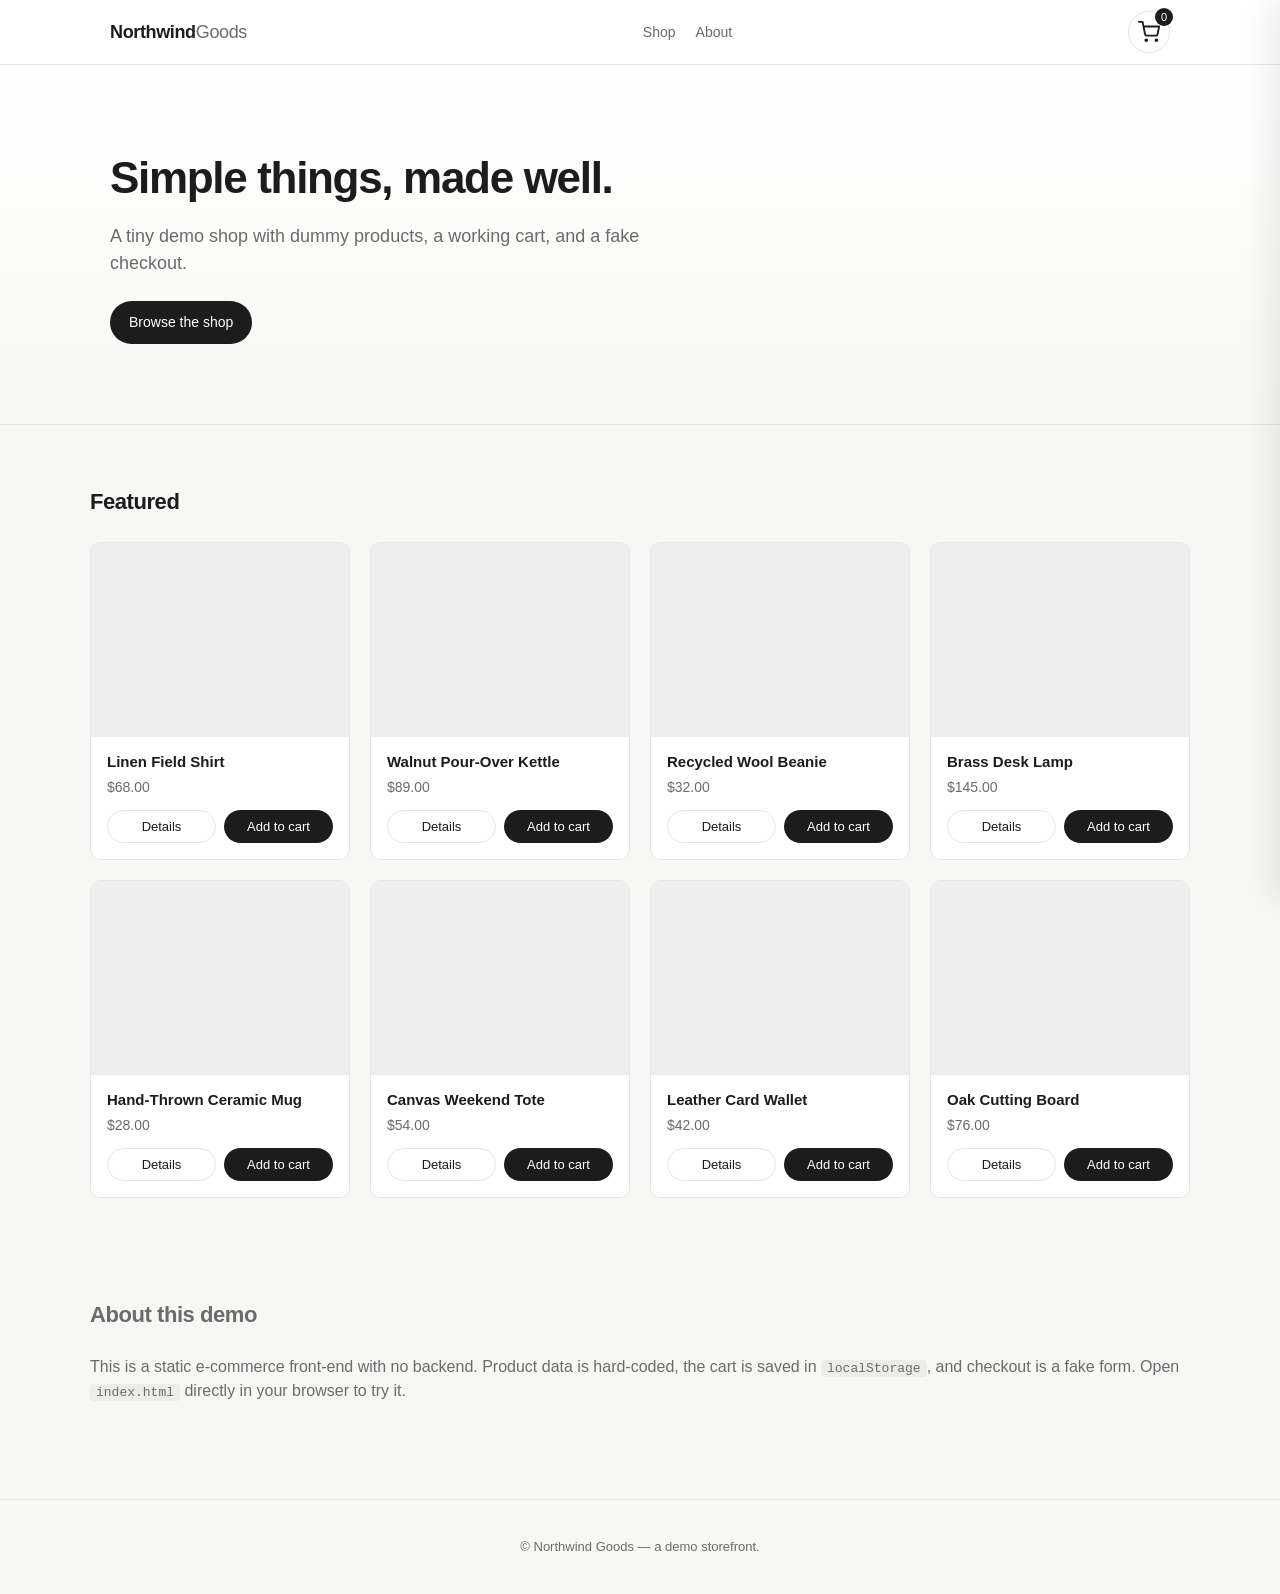
==== index.html @ 149b3d86 "Add static e-commerce storefront - index.html: header, hero, product grid, cart drawer, modals - sty" ====
<!DOCTYPE html>
<html lang="en">
<head>
  <meta charset="UTF-8" />
  <meta name="viewport" content="width=device-width, initial-scale=1.0" />
  <title>Northwind Goods — Simple Shop</title>
  <link rel="stylesheet" href="styles.css" />
</head>
<body>
  <header class="site-header">
    <div class="container header-inner">
      <a href="#" class="logo">Northwind<span>Goods</span></a>
      <nav class="main-nav">
        <a href="#shop">Shop</a>
        <a href="#about">About</a>
      </nav>
      <button class="cart-button" id="cartButton" aria-label="Open cart">
        <svg viewBox="0 0 24 24" width="22" height="22" fill="none" stroke="currentColor" stroke-width="2" stroke-linecap="round" stroke-linejoin="round">
          <circle cx="9" cy="21" r="1"></circle>
          <circle cx="20" cy="21" r="1"></circle>
          <path d="M1 1h4l2.7 13.4a2 2 0 0 0 2 1.6h9.7a2 2 0 0 0 2-1.6L23 6H6"></path>
        </svg>
        <span class="cart-count" id="cartCount">0</span>
      </button>
    </div>
  </header>

  <main>
    <section class="hero">
      <div class="container">
        <h1>Simple things, made well.</h1>
        <p>A tiny demo shop with dummy products, a working cart, and a fake checkout.</p>
        <a href="#shop" class="btn btn-primary">Browse the shop</a>
      </div>
    </section>

    <section id="shop" class="container products-section">
      <h2 class="section-title">Featured</h2>
      <div class="product-grid" id="productGrid"></div>
    </section>

    <section id="about" class="container about-section">
      <h2 class="section-title">About this demo</h2>
      <p>
        This is a static e-commerce front-end with no backend. Product data is hard-coded,
        the cart is saved in <code>localStorage</code>, and checkout is a fake form. Open
        <code>index.html</code> directly in your browser to try it.
      </p>
    </section>
  </main>

  <footer class="site-footer">
    <div class="container">
      <p>&copy; Northwind Goods — a demo storefront.</p>
    </div>
  </footer>

  <!-- Cart Drawer -->
  <aside class="cart-drawer" id="cartDrawer" aria-hidden="true">
    <div class="cart-drawer__header">
      <h3>Your Cart</h3>
      <button class="icon-button" id="closeCart" aria-label="Close cart">&times;</button>
    </div>
    <div class="cart-drawer__body" id="cartItems">
      <p class="cart-empty">Your cart is empty.</p>
    </div>
    <div class="cart-drawer__footer">
      <div class="cart-total">
        <span>Total</span>
        <strong id="cartTotal">$0.00</strong>
      </div>
      <button class="btn btn-primary btn-block" id="checkoutButton">Checkout</button>
    </div>
  </aside>
  <div class="overlay" id="overlay"></div>

  <!-- Product Modal -->
  <div class="modal" id="productModal" aria-hidden="true">
    <div class="modal__card">
      <button class="icon-button modal__close" id="closeProduct" aria-label="Close">&times;</button>
      <div class="modal__body" id="productModalBody"></div>
    </div>
  </div>

  <!-- Checkout Modal -->
  <div class="modal" id="checkoutModal" aria-hidden="true">
    <div class="modal__card">
      <button class="icon-button modal__close" id="closeCheckout" aria-label="Close">&times;</button>
      <div class="modal__body" id="checkoutBody"></div>
    </div>
  </div>

  <script src="script.js"></script>
</body>
</html>
---- styles.css ----
:root {
  --bg: #f7f7f5;
  --surface: #ffffff;
  --text: #1c1c1c;
  --muted: #6b6b6b;
  --border: #e5e5e2;
  --accent: #1c1c1c;
  --accent-hover: #333;
  --danger: #c0392b;
  --shadow: 0 10px 30px rgba(0, 0, 0, 0.08);
  --radius: 10px;
}

* { box-sizing: border-box; }

html, body {
  margin: 0;
  padding: 0;
  font-family: -apple-system, BlinkMacSystemFont, "Segoe UI", Roboto, Oxygen, Ubuntu, sans-serif;
  background: var(--bg);
  color: var(--text);
  line-height: 1.5;
}

.container {
  max-width: 1100px;
  margin: 0 auto;
  padding: 0 20px;
}

a { color: inherit; text-decoration: none; }

/* Header */
.site-header {
  background: var(--surface);
  border-bottom: 1px solid var(--border);
  position: sticky;
  top: 0;
  z-index: 10;
}
.header-inner {
  display: flex;
  align-items: center;
  justify-content: space-between;
  height: 64px;
}
.logo {
  font-weight: 700;
  font-size: 18px;
  letter-spacing: -0.02em;
}
.logo span { color: var(--muted); font-weight: 500; }
.main-nav { display: flex; gap: 20px; }
.main-nav a { color: var(--muted); font-size: 14px; }
.main-nav a:hover { color: var(--text); }

.cart-button {
  position: relative;
  background: transparent;
  border: 1px solid var(--border);
  border-radius: 999px;
  width: 42px;
  height: 42px;
  display: inline-flex;
  align-items: center;
  justify-content: center;
  cursor: pointer;
  color: var(--text);
}
.cart-button:hover { background: #f0f0ee; }
.cart-count {
  position: absolute;
  top: -4px;
  right: -4px;
  background: var(--accent);
  color: #fff;
  border-radius: 999px;
  font-size: 11px;
  min-width: 18px;
  height: 18px;
  display: inline-flex;
  align-items: center;
  justify-content: center;
  padding: 0 4px;
}

/* Hero */
.hero {
  padding: 80px 0;
  background: linear-gradient(180deg, #fff 0%, var(--bg) 100%);
  border-bottom: 1px solid var(--border);
}
.hero h1 {
  font-size: 44px;
  letter-spacing: -0.03em;
  margin: 0 0 12px;
}
.hero p {
  font-size: 18px;
  color: var(--muted);
  margin: 0 0 24px;
  max-width: 560px;
}

/* Buttons */
.btn {
  display: inline-block;
  border: 1px solid transparent;
  border-radius: 999px;
  padding: 10px 18px;
  font-size: 14px;
  font-weight: 500;
  cursor: pointer;
  transition: background 0.15s, color 0.15s, border-color 0.15s;
}
.btn-primary {
  background: var(--accent);
  color: #fff;
}
.btn-primary:hover { background: var(--accent-hover); }
.btn-block { display: block; width: 100%; }
.btn-outline {
  background: transparent;
  color: var(--text);
  border-color: var(--border);
}
.btn-outline:hover { background: #f0f0ee; }

/* Products */
.products-section { padding: 60px 0; }
.section-title {
  font-size: 22px;
  letter-spacing: -0.02em;
  margin: 0 0 24px;
}
.product-grid {
  display: grid;
  grid-template-columns: repeat(auto-fill, minmax(240px, 1fr));
  gap: 20px;
}
.product-card {
  background: var(--surface);
  border: 1px solid var(--border);
  border-radius: var(--radius);
  overflow: hidden;
  display: flex;
  flex-direction: column;
  transition: transform 0.15s, box-shadow 0.15s;
  cursor: pointer;
}
.product-card:hover {
  transform: translateY(-2px);
  box-shadow: var(--shadow);
}
.product-card__image {
  width: 100%;
  aspect-ratio: 4 / 3;
  background: #eee center/cover no-repeat;
}
.product-card__body { padding: 14px 16px 16px; }
.product-card__title {
  margin: 0 0 4px;
  font-size: 15px;
  font-weight: 600;
}
.product-card__price {
  color: var(--muted);
  font-size: 14px;
  margin-bottom: 12px;
}
.product-card__actions { display: flex; gap: 8px; }
.product-card__actions .btn { flex: 1; padding: 8px 10px; font-size: 13px; }

/* About */
.about-section { padding: 40px 0 80px; color: var(--muted); }
.about-section code {
  background: #ececea;
  padding: 1px 6px;
  border-radius: 4px;
  font-size: 13px;
}

/* Footer */
.site-footer {
  border-top: 1px solid var(--border);
  padding: 24px 0;
  color: var(--muted);
  font-size: 13px;
  text-align: center;
}

/* Cart Drawer */
.cart-drawer {
  position: fixed;
  top: 0;
  right: 0;
  height: 100vh;
  width: 380px;
  max-width: 100vw;
  background: var(--surface);
  border-left: 1px solid var(--border);
  box-shadow: -10px 0 30px rgba(0, 0, 0, 0.08);
  transform: translateX(100%);
  transition: transform 0.25s ease;
  z-index: 20;
  display: flex;
  flex-direction: column;
}
.cart-drawer.is-open { transform: translateX(0); }
.cart-drawer__header {
  display: flex;
  align-items: center;
  justify-content: space-between;
  padding: 16px 20px;
  border-bottom: 1px solid var(--border);
}
.cart-drawer__header h3 { margin: 0; font-size: 16px; }
.cart-drawer__body { flex: 1; overflow-y: auto; padding: 16px 20px; }
.cart-drawer__footer {
  border-top: 1px solid var(--border);
  padding: 16px 20px;
}
.cart-total {
  display: flex;
  justify-content: space-between;
  margin-bottom: 12px;
  font-size: 15px;
}
.cart-empty { color: var(--muted); text-align: center; margin-top: 30px; }

.cart-item {
  display: grid;
  grid-template-columns: 64px 1fr auto;
  gap: 12px;
  padding: 12px 0;
  border-bottom: 1px solid var(--border);
}
.cart-item:last-child { border-bottom: 0; }
.cart-item__image {
  width: 64px;
  height: 64px;
  background: #eee center/cover no-repeat;
  border-radius: 6px;
}
.cart-item__title { font-size: 14px; font-weight: 600; margin: 0 0 4px; }
.cart-item__price { font-size: 13px; color: var(--muted); }
.cart-item__qty {
  display: inline-flex;
  align-items: center;
  border: 1px solid var(--border);
  border-radius: 999px;
  margin-top: 6px;
}
.cart-item__qty button {
  background: transparent;
  border: 0;
  width: 26px;
  height: 26px;
  cursor: pointer;
  font-size: 14px;
}
.cart-item__qty span { padding: 0 8px; font-size: 13px; }
.cart-item__remove {
  background: transparent;
  border: 0;
  color: var(--muted);
  cursor: pointer;
  font-size: 12px;
  align-self: start;
}
.cart-item__remove:hover { color: var(--danger); }

/* Overlay */
.overlay {
  position: fixed;
  inset: 0;
  background: rgba(0, 0, 0, 0.4);
  opacity: 0;
  pointer-events: none;
  transition: opacity 0.2s;
  z-index: 15;
}
.overlay.is-visible { opacity: 1; pointer-events: auto; }

/* Modals */
.modal {
  position: fixed;
  inset: 0;
  display: flex;
  align-items: center;
  justify-content: center;
  padding: 20px;
  z-index: 30;
  opacity: 0;
  pointer-events: none;
  transition: opacity 0.2s;
}
.modal.is-open { opacity: 1; pointer-events: auto; }
.modal__card {
  background: var(--surface);
  border-radius: var(--radius);
  max-width: 520px;
  width: 100%;
  max-height: 90vh;
  overflow-y: auto;
  position: relative;
  box-shadow: var(--shadow);
}
.modal__close {
  position: absolute;
  top: 10px;
  right: 12px;
  background: transparent;
  border: 0;
  font-size: 22px;
  cursor: pointer;
  color: var(--muted);
}
.modal__body { padding: 28px 24px 24px; }
.icon-button {
  background: transparent;
  border: 0;
  cursor: pointer;
  font-size: 22px;
  color: var(--muted);
  line-height: 1;
}

/* Product modal */
.product-detail__image {
  width: 100%;
  aspect-ratio: 4 / 3;
  background: #eee center/cover no-repeat;
  border-radius: 8px;
  margin-bottom: 16px;
}
.product-detail__price {
  font-size: 18px;
  margin: 4px 0 12px;
}
.product-detail__desc { color: var(--muted); margin-bottom: 16px; }

/* Checkout */
.checkout h3 { margin-top: 0; }
.checkout-summary {
  border: 1px solid var(--border);
  border-radius: 8px;
  padding: 12px 14px;
  margin-bottom: 16px;
  font-size: 14px;
  color: var(--muted);
}
.checkout-summary strong { color: var(--text); }
.checkout label {
  display: block;
  font-size: 13px;
  margin: 12px 0 4px;
  color: var(--muted);
}
.checkout input {
  width: 100%;
  padding: 10px 12px;
  border: 1px solid var(--border);
  border-radius: 6px;
  font-size: 14px;
  font-family: inherit;
}
.checkout input:focus { outline: 2px solid var(--accent); outline-offset: 0; }
.checkout__row { display: grid; grid-template-columns: 1fr 1fr; gap: 10px; }
.checkout__success {
  text-align: center;
  padding: 20px 0;
}
.checkout__success svg { color: #2ecc71; margin-bottom: 8px; }

@media (max-width: 600px) {
  .hero h1 { font-size: 32px; }
  .hero { padding: 50px 0; }
  .checkout__row { grid-template-columns: 1fr; }
}
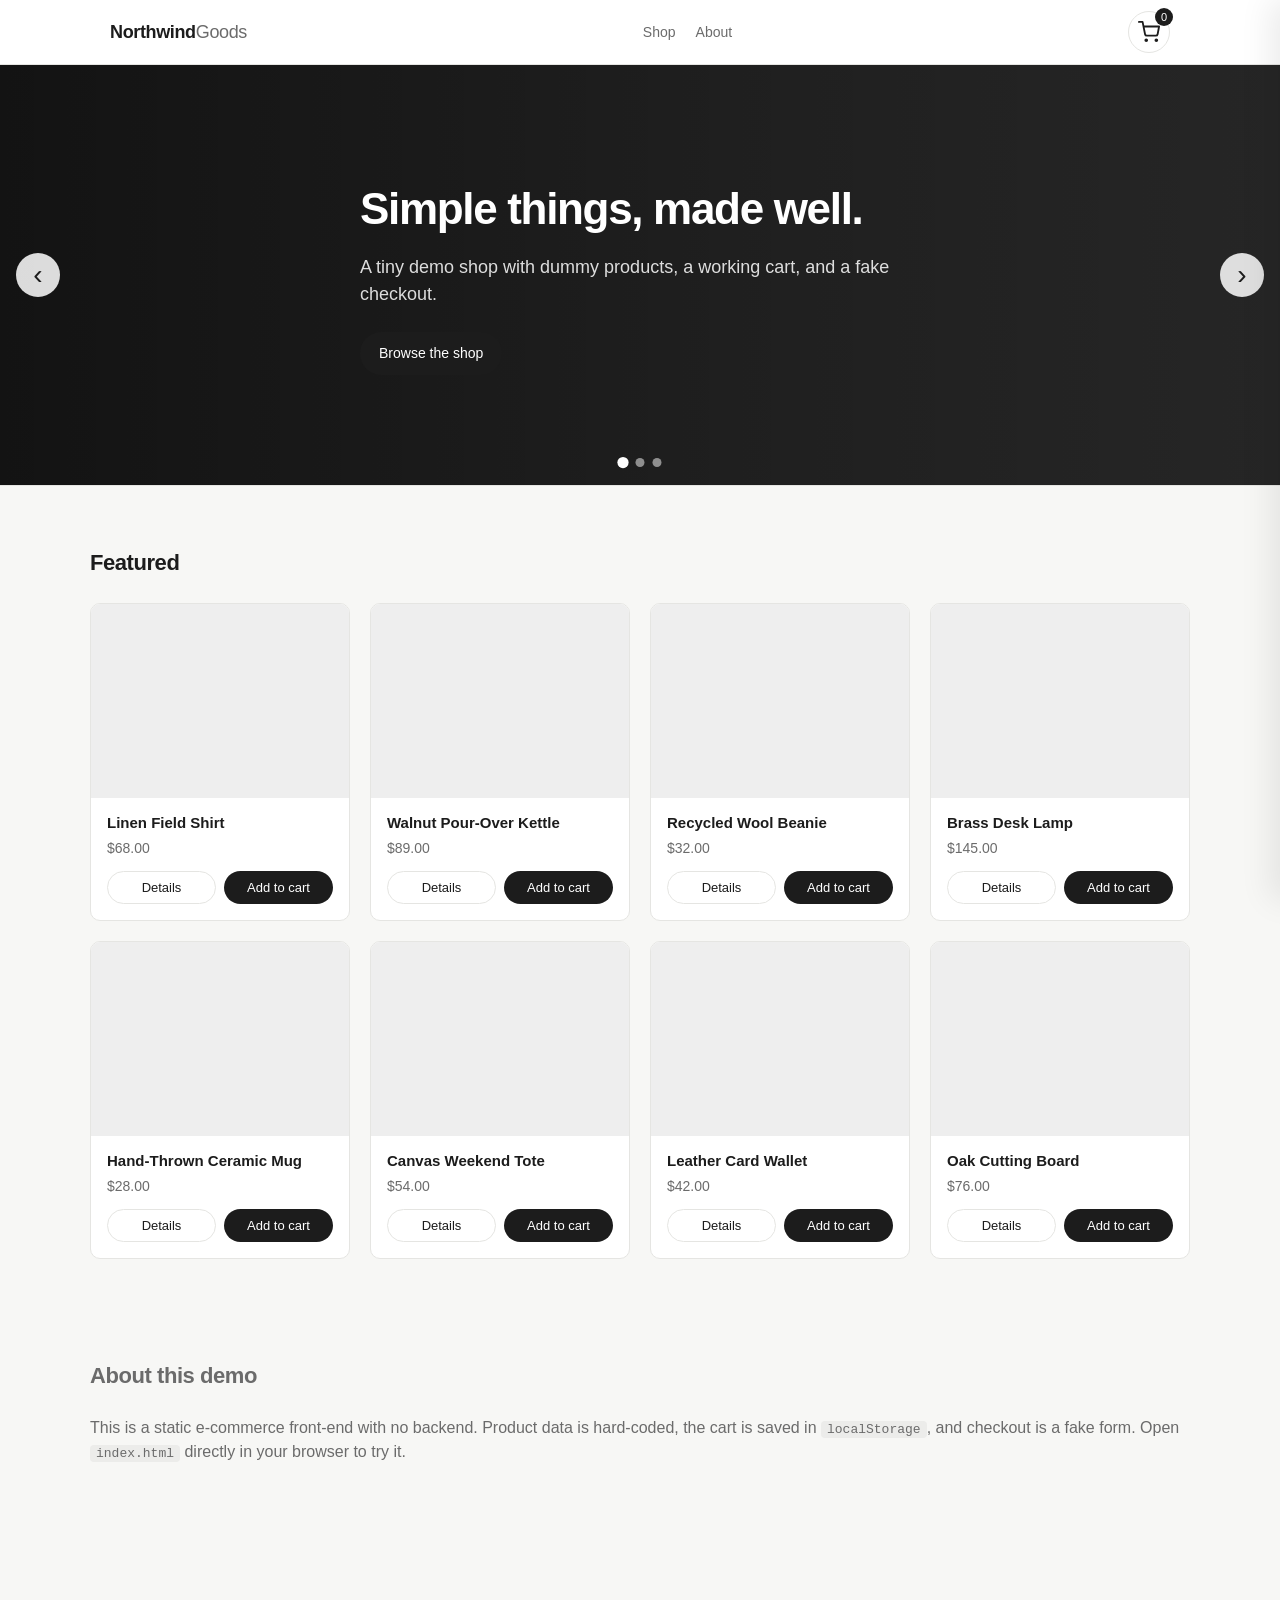
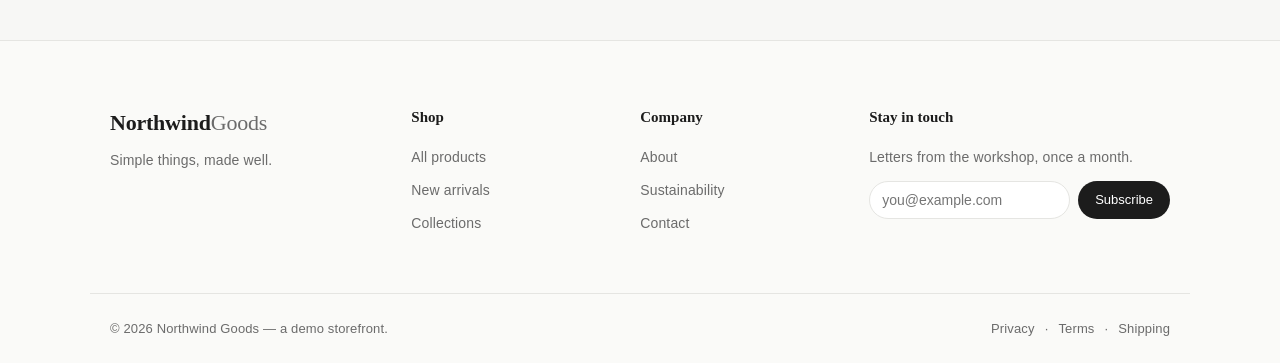
==== commit ad961830: "Add hero slideshow and redesign footer Hero: - 3-slide carousel with auto-advance, prev/next arrows," ====
--- a/index.html
+++ b/index.html
@@ -26,12 +26,35 @@
   </header>
 
   <main>
-    <section class="hero">
-      <div class="container">
-        <h1>Simple things, made well.</h1>
-        <p>A tiny demo shop with dummy products, a working cart, and a fake checkout.</p>
-        <a href="#shop" class="btn btn-primary">Browse the shop</a>
+    <section class="hero" id="hero" aria-roledescription="carousel" aria-label="Featured collections">
+      <div class="hero__viewport" id="heroViewport">
+        <div class="hero__track" id="heroTrack">
+          <article class="hero__slide" data-bg="https://images.unsplash.com/photo-1483985988355-763728e1935b?w=1600&h=900&fit=crop">
+            <div class="hero__content container">
+              <h1>Simple things, made well.</h1>
+              <p>A tiny demo shop with dummy products, a working cart, and a fake checkout.</p>
+              <a href="#shop" class="btn btn-primary">Browse the shop</a>
+            </div>
+          </article>
+          <article class="hero__slide" data-bg="https://images.unsplash.com/photo-1441986300917-64674bd600d8?w=1600&h=900&fit=crop">
+            <div class="hero__content container">
+              <h1>New arrivals for the season.</h1>
+              <p>Hand-picked essentials, made in small batches by independent makers.</p>
+              <a href="#shop" class="btn btn-primary">Shop new arrivals</a>
+            </div>
+          </article>
+          <article class="hero__slide" data-bg="https://images.unsplash.com/photo-1505691938895-1758d7feb511?w=1600&h=900&fit=crop">
+            <div class="hero__content container">
+              <h1>Objects you'll keep for years.</h1>
+              <p>Solid brass, oak, wool, and linen — built to age, not be replaced.</p>
+              <a href="#shop" class="btn btn-primary">See the collection</a>
+            </div>
+          </article>
+        </div>
       </div>
+      <button class="hero__arrow hero__arrow--prev" id="heroPrev" aria-label="Previous slide">&#8249;</button>
+      <button class="hero__arrow hero__arrow--next" id="heroNext" aria-label="Next slide">&#8250;</button>
+      <div class="hero__dots" id="heroDots" role="tablist" aria-label="Choose slide"></div>
     </section>
 
     <section id="shop" class="container products-section">
@@ -50,8 +73,46 @@
   </main>
 
   <footer class="site-footer">
-    <div class="container">
-      <p>&copy; Northwind Goods — a demo storefront.</p>
+    <div class="container site-footer__grid">
+      <div class="site-footer__col site-footer__brand">
+        <div class="site-footer__logo">Northwind<span>Goods</span></div>
+        <p class="site-footer__tagline">Simple things, made well.</p>
+      </div>
+      <div class="site-footer__col">
+        <h4 class="site-footer__heading">Shop</h4>
+        <ul class="site-footer__list">
+          <li><a href="#shop">All products</a></li>
+          <li><a href="#shop">New arrivals</a></li>
+          <li><a href="#shop">Collections</a></li>
+        </ul>
+      </div>
+      <div class="site-footer__col">
+        <h4 class="site-footer__heading">Company</h4>
+        <ul class="site-footer__list">
+          <li><a href="#about">About</a></li>
+          <li><a href="#">Sustainability</a></li>
+          <li><a href="#">Contact</a></li>
+        </ul>
+      </div>
+      <div class="site-footer__col">
+        <h4 class="site-footer__heading">Stay in touch</h4>
+        <p class="site-footer__tagline">Letters from the workshop, once a month.</p>
+        <form class="site-footer__newsletter" onsubmit="event.preventDefault();">
+          <label for="newsletterEmail" class="visually-hidden">Email address</label>
+          <input id="newsletterEmail" type="email" placeholder="you@example.com" required />
+          <button type="submit" class="btn btn-primary">Subscribe</button>
+        </form>
+      </div>
+    </div>
+    <div class="container site-footer__bottom">
+      <p>&copy; <span id="footerYear"></span> Northwind Goods &mdash; a demo storefront.</p>
+      <p class="site-footer__legal">
+        <a href="#">Privacy</a>
+        <span aria-hidden="true">&middot;</span>
+        <a href="#">Terms</a>
+        <span aria-hidden="true">&middot;</span>
+        <a href="#">Shipping</a>
+      </p>
     </div>
   </footer>
 
--- a/styles.css
+++ b/styles.css
@@ -84,22 +84,100 @@
   padding: 0 4px;
 }
 
-/* Hero */
+/* Hero slideshow */
 .hero {
-  padding: 80px 0;
-  background: linear-gradient(180deg, #fff 0%, var(--bg) 100%);
+  position: relative;
+  background: var(--bg);
   border-bottom: 1px solid var(--border);
-}
-.hero h1 {
+  overflow: hidden;
+}
+.hero__viewport {
+  overflow: hidden;
+}
+.hero__track {
+  display: flex;
+  transition: transform 0.5s ease;
+  will-change: transform;
+}
+.hero__slide {
+  flex: 0 0 100%;
+  min-width: 100%;
+  position: relative;
+  min-height: 420px;
+  display: flex;
+  align-items: center;
+  background: #2a2a2a center/cover no-repeat;
+}
+.hero__slide::before {
+  content: "";
+  position: absolute;
+  inset: 0;
+  background: linear-gradient(90deg, rgba(0,0,0,0.55) 0%, rgba(0,0,0,0.25) 60%, rgba(0,0,0,0.1) 100%);
+}
+.hero__content {
+  position: relative;
+  z-index: 1;
+  padding: 80px 20px;
+  color: #fff;
+}
+.hero__content h1 {
   font-size: 44px;
   letter-spacing: -0.03em;
   margin: 0 0 12px;
-}
-.hero p {
+  color: #fff;
+  max-width: 640px;
+}
+.hero__content p {
   font-size: 18px;
-  color: var(--muted);
+  color: rgba(255,255,255,0.85);
   margin: 0 0 24px;
   max-width: 560px;
+}
+.hero__arrow {
+  position: absolute;
+  top: 50%;
+  transform: translateY(-50%);
+  background: rgba(255,255,255,0.85);
+  border: 0;
+  width: 44px;
+  height: 44px;
+  border-radius: 999px;
+  font-size: 28px;
+  line-height: 1;
+  cursor: pointer;
+  z-index: 2;
+  color: var(--text);
+  display: flex;
+  align-items: center;
+  justify-content: center;
+  transition: background 0.15s;
+}
+.hero__arrow:hover { background: #fff; }
+.hero__arrow--prev { left: 16px; }
+.hero__arrow--next { right: 16px; }
+.hero__dots {
+  position: absolute;
+  bottom: 18px;
+  left: 50%;
+  transform: translateX(-50%);
+  display: flex;
+  gap: 8px;
+  z-index: 2;
+}
+.hero__dot {
+  width: 9px;
+  height: 9px;
+  border-radius: 999px;
+  background: rgba(255,255,255,0.5);
+  border: 0;
+  padding: 0;
+  cursor: pointer;
+  transition: background 0.15s, transform 0.15s;
+}
+.hero__dot:hover { background: rgba(255,255,255,0.8); }
+.hero__dot.is-active {
+  background: #fff;
+  transform: scale(1.25);
 }
 
 /* Buttons */
@@ -182,11 +260,119 @@
 
 /* Footer */
 .site-footer {
+  background: #fafaf8;
   border-top: 1px solid var(--border);
-  padding: 24px 0;
-  color: var(--muted);
+  color: var(--muted);
+  font-size: 14px;
+  line-height: 1.65;
+  letter-spacing: 0.01em;
+  margin-top: 80px;
+  padding: 64px 0 24px;
+}
+.site-footer__grid {
+  display: grid;
+  grid-template-columns: 1.4fr 1fr 1fr 1.4fr;
+  gap: 48px;
+  padding-bottom: 48px;
+  border-bottom: 1px solid var(--border);
+}
+.site-footer__col h4,
+.site-footer__heading {
+  font-family: Georgia, "Times New Roman", serif;
+  font-size: 15px;
+  font-weight: 600;
+  color: var(--text);
+  margin: 0 0 16px;
+  letter-spacing: 0;
+}
+.site-footer__logo {
+  font-family: Georgia, "Times New Roman", serif;
+  font-size: 22px;
+  font-weight: 700;
+  letter-spacing: -0.01em;
+  color: var(--text);
+  margin-bottom: 8px;
+}
+.site-footer__logo span {
+  color: var(--muted);
+  font-weight: 500;
+}
+.site-footer__tagline {
+  margin: 0;
+  max-width: 280px;
+}
+.site-footer__list {
+  list-style: none;
+  margin: 0;
+  padding: 0;
+}
+.site-footer__list li { margin-bottom: 10px; }
+.site-footer__list a {
+  color: var(--muted);
+  transition: color 0.15s;
+}
+.site-footer__list a:hover { color: var(--text); }
+.site-footer__newsletter {
+  display: flex;
+  gap: 8px;
+  margin-top: 12px;
+}
+.site-footer__newsletter input {
+  flex: 1;
+  min-width: 0;
+  padding: 10px 12px;
+  border: 1px solid var(--border);
+  border-radius: 999px;
+  font-size: 14px;
+  font-family: inherit;
+  background: #fff;
+  color: var(--text);
+}
+.site-footer__newsletter input:focus {
+  outline: 2px solid var(--accent);
+  outline-offset: 0;
+}
+.site-footer__newsletter .btn {
+  padding: 10px 16px;
   font-size: 13px;
-  text-align: center;
+}
+.site-footer__bottom {
+  display: flex;
+  justify-content: space-between;
+  align-items: center;
+  flex-wrap: wrap;
+  gap: 12px;
+  padding-top: 24px;
+  font-size: 13px;
+  color: var(--muted);
+}
+.site-footer__bottom p { margin: 0; }
+.site-footer__legal { display: inline-flex; gap: 10px; align-items: center; }
+.site-footer__legal a { color: var(--muted); }
+.site-footer__legal a:hover { color: var(--text); }
+.visually-hidden {
+  position: absolute;
+  width: 1px;
+  height: 1px;
+  margin: -1px;
+  padding: 0;
+  overflow: hidden;
+  clip: rect(0,0,0,0);
+  border: 0;
+}
+@media (max-width: 800px) {
+  .site-footer__grid {
+    grid-template-columns: 1fr 1fr;
+    gap: 32px;
+  }
+}
+@media (max-width: 500px) {
+  .site-footer { padding: 48px 0 20px; }
+  .site-footer__grid {
+    grid-template-columns: 1fr;
+    gap: 28px;
+  }
+  .site-footer__bottom { flex-direction: column; align-items: flex-start; }
 }
 
 /* Cart Drawer */
@@ -374,7 +560,9 @@
 .checkout__success svg { color: #2ecc71; margin-bottom: 8px; }
 
 @media (max-width: 600px) {
-  .hero h1 { font-size: 32px; }
-  .hero { padding: 50px 0; }
+  .hero__content { padding: 50px 20px; }
+  .hero__content h1 { font-size: 32px; }
+  .hero__slide { min-height: 340px; }
+  .hero__arrow { width: 36px; height: 36px; font-size: 22px; }
   .checkout__row { grid-template-columns: 1fr; }
 }
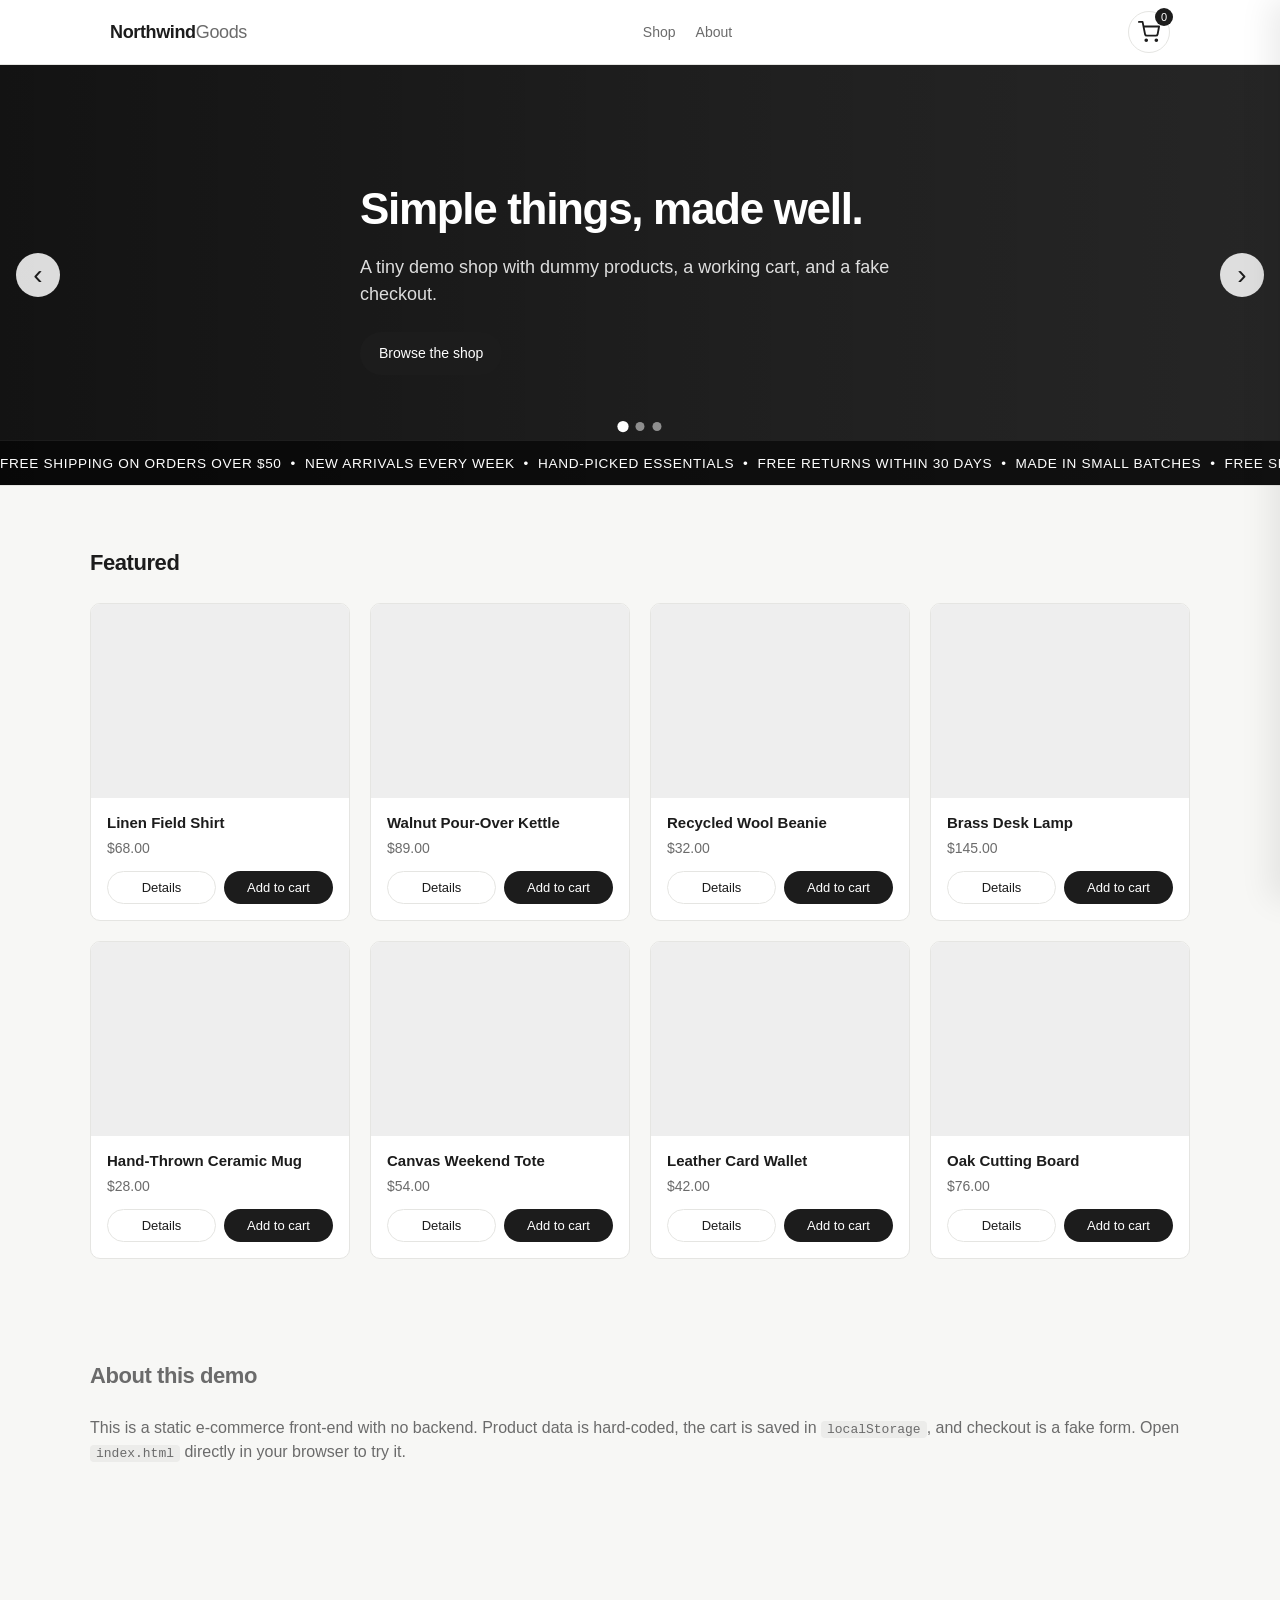
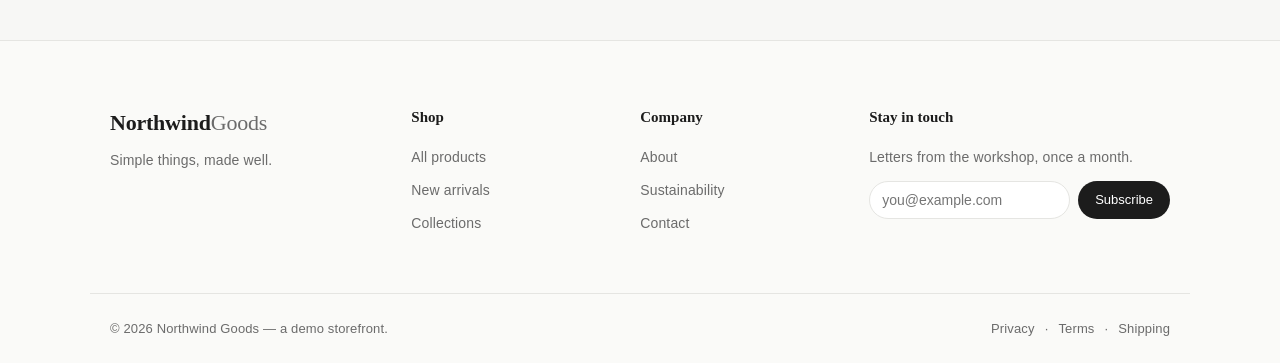
==== commit 57d07535: "Add left-to-right scrolling marquee to hero section - Add .hero__marquee strip pinned to the bottom " ====
--- a/index.html
+++ b/index.html
@@ -55,6 +55,12 @@
       <button class="hero__arrow hero__arrow--prev" id="heroPrev" aria-label="Previous slide">&#8249;</button>
       <button class="hero__arrow hero__arrow--next" id="heroNext" aria-label="Next slide">&#8250;</button>
       <div class="hero__dots" id="heroDots" role="tablist" aria-label="Choose slide"></div>
+      <div class="hero__marquee" aria-hidden="true">
+        <div class="hero__marquee-track">
+          <span class="hero__marquee-text">Free shipping on orders over $50 &nbsp;&bull;&nbsp; New arrivals every week &nbsp;&bull;&nbsp; Hand-picked essentials &nbsp;&bull;&nbsp; Free returns within 30 days &nbsp;&bull;&nbsp; Made in small batches &nbsp;&bull;&nbsp; Free shipping on orders over $50 &nbsp;&bull;&nbsp; New arrivals every week &nbsp;&bull;&nbsp; Hand-picked essentials &nbsp;&bull;&nbsp; Free returns within 30 days &nbsp;&bull;&nbsp; Made in small batches</span>
+          <span class="hero__marquee-text" aria-hidden="true">Free shipping on orders over $50 &nbsp;&bull;&nbsp; New arrivals every week &nbsp;&bull;&nbsp; Hand-picked essentials &nbsp;&bull;&nbsp; Free returns within 30 days &nbsp;&bull;&nbsp; Made in small batches &nbsp;&bull;&nbsp; Free shipping on orders over $50 &nbsp;&bull;&nbsp; New arrivals every week &nbsp;&bull;&nbsp; Hand-picked essentials &nbsp;&bull;&nbsp; Free returns within 30 days &nbsp;&bull;&nbsp; Made in small batches</span>
+        </div>
+      </div>
     </section>
 
     <section id="shop" class="container products-section">
--- a/styles.css
+++ b/styles.css
@@ -157,12 +157,51 @@
 .hero__arrow--next { right: 16px; }
 .hero__dots {
   position: absolute;
-  bottom: 18px;
+  bottom: 54px;
   left: 50%;
   transform: translateX(-50%);
   display: flex;
   gap: 8px;
   z-index: 2;
+}
+
+.hero__marquee {
+  position: absolute;
+  bottom: 0;
+  left: 0;
+  right: 0;
+  overflow: hidden;
+  background: rgba(0, 0, 0, 0.55);
+  padding: 10px 0;
+  z-index: 2;
+  border-top: 1px solid rgba(255, 255, 255, 0.08);
+}
+
+.hero__marquee-track {
+  display: inline-flex;
+  white-space: nowrap;
+  animation: hero-marquee 28s linear infinite;
+}
+
+.hero__marquee-text {
+  display: inline-block;
+  padding-right: 2rem;
+  color: #fff;
+  font-size: 0.85rem;
+  letter-spacing: 0.05em;
+  text-transform: uppercase;
+  font-weight: 500;
+}
+
+@keyframes hero-marquee {
+  from { transform: translateX(0); }
+  to   { transform: translateX(-50%); }
+}
+
+@media (prefers-reduced-motion: reduce) {
+  .hero__marquee-track {
+    animation: none;
+  }
 }
 .hero__dot {
   width: 9px;
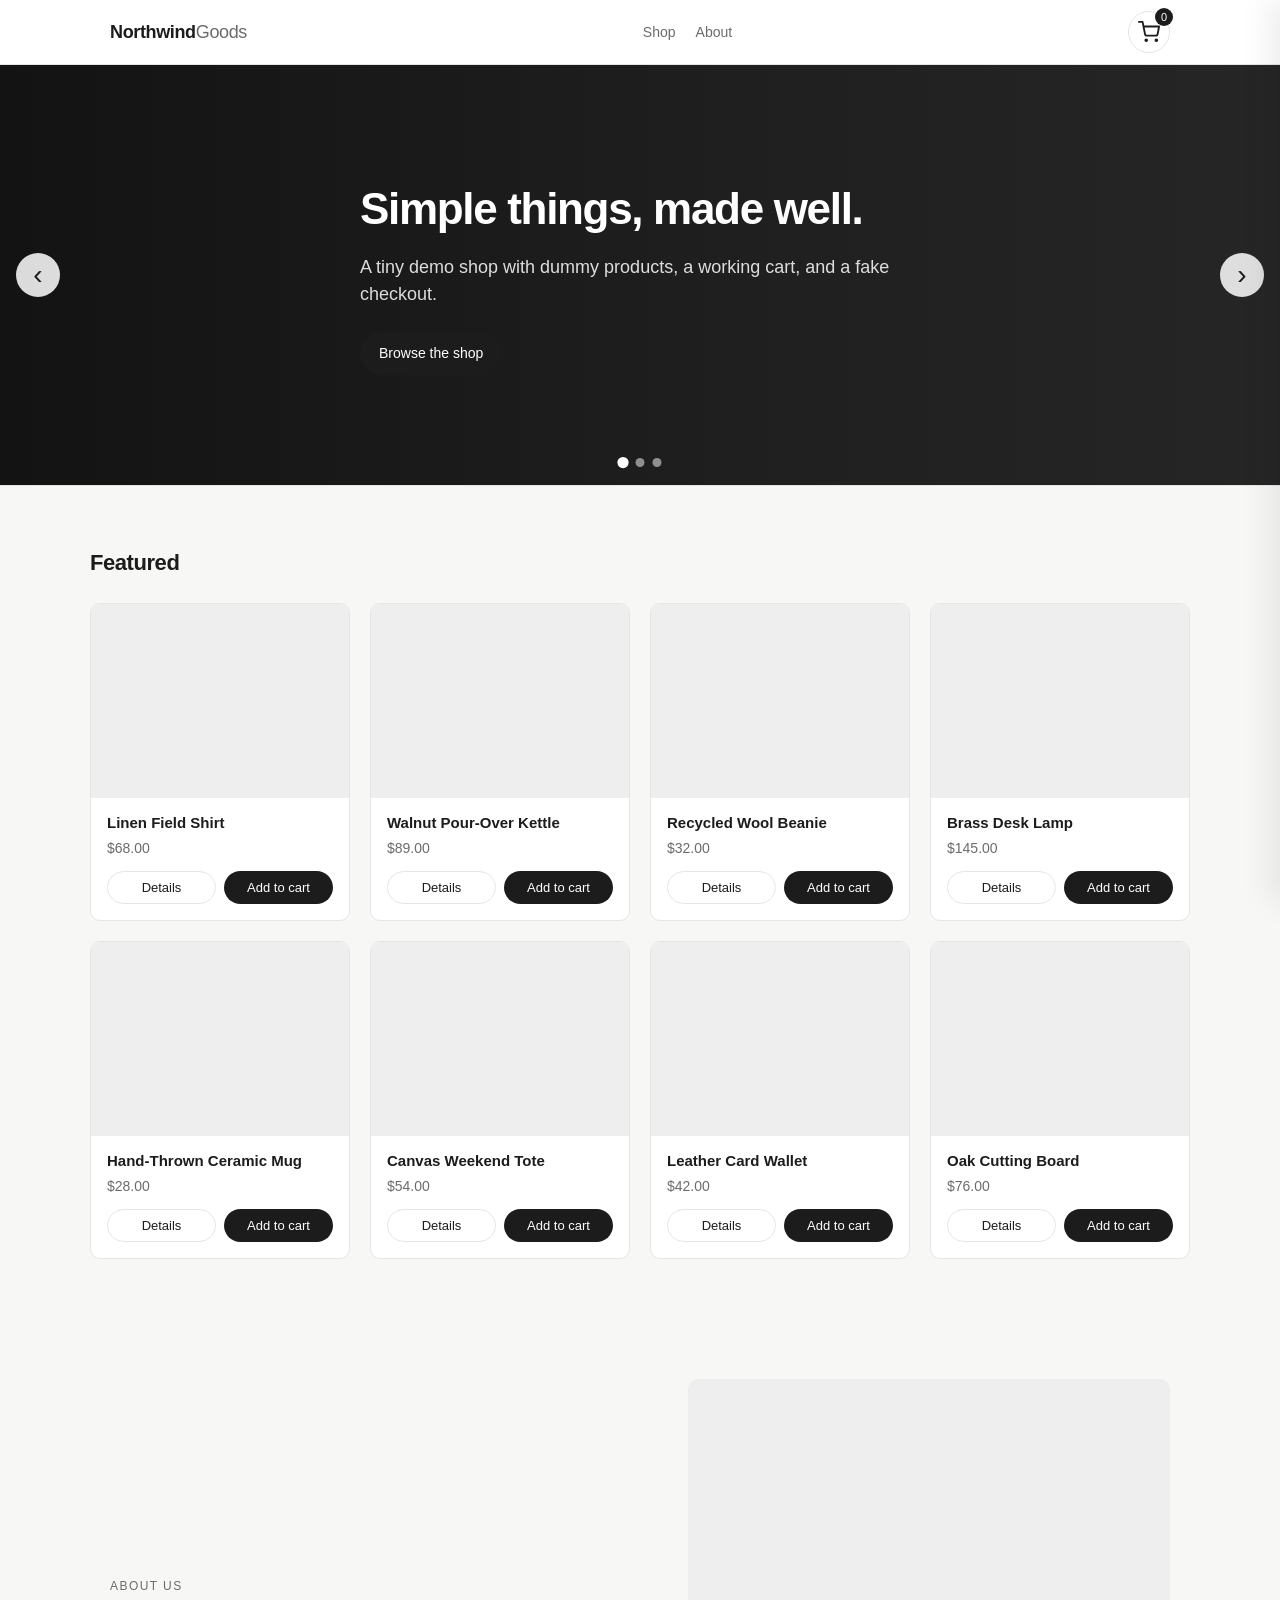
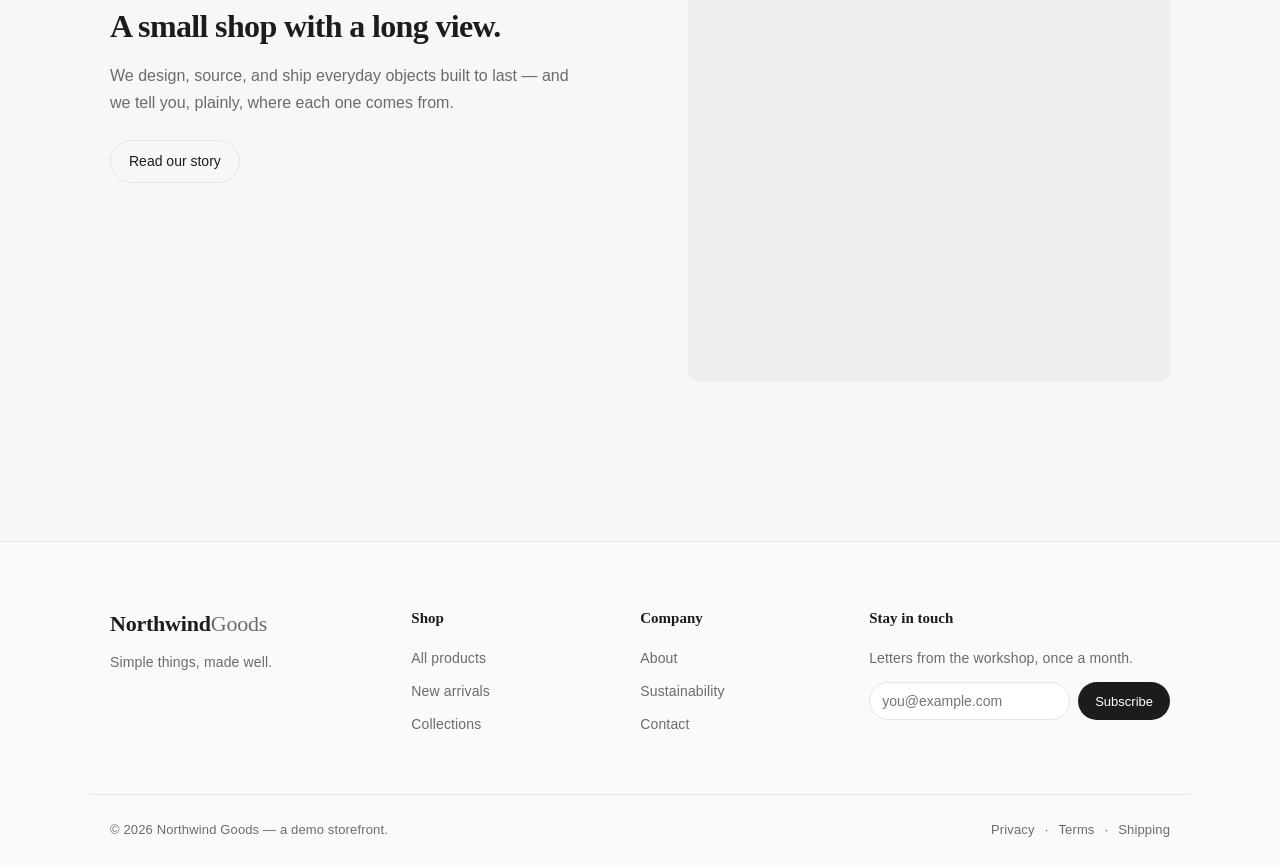
==== commit f73cc6e4: "Add dedicated About page - New about.html: page hero, stats strip, two image/text splits   (How we w" ====
--- a/index.html
+++ b/index.html
@@ -12,7 +12,7 @@
       <a href="#" class="logo">Northwind<span>Goods</span></a>
       <nav class="main-nav">
         <a href="#shop">Shop</a>
-        <a href="#about">About</a>
+        <a href="about.html">About</a>
       </nav>
       <button class="cart-button" id="cartButton" aria-label="Open cart">
         <svg viewBox="0 0 24 24" width="22" height="22" fill="none" stroke="currentColor" stroke-width="2" stroke-linecap="round" stroke-linejoin="round">
@@ -55,12 +55,6 @@
       <button class="hero__arrow hero__arrow--prev" id="heroPrev" aria-label="Previous slide">&#8249;</button>
       <button class="hero__arrow hero__arrow--next" id="heroNext" aria-label="Next slide">&#8250;</button>
       <div class="hero__dots" id="heroDots" role="tablist" aria-label="Choose slide"></div>
-      <div class="hero__marquee" aria-hidden="true">
-        <div class="hero__marquee-track">
-          <span class="hero__marquee-text">Free shipping on orders over $50 &nbsp;&bull;&nbsp; New arrivals every week &nbsp;&bull;&nbsp; Hand-picked essentials &nbsp;&bull;&nbsp; Free returns within 30 days &nbsp;&bull;&nbsp; Made in small batches &nbsp;&bull;&nbsp; Free shipping on orders over $50 &nbsp;&bull;&nbsp; New arrivals every week &nbsp;&bull;&nbsp; Hand-picked essentials &nbsp;&bull;&nbsp; Free returns within 30 days &nbsp;&bull;&nbsp; Made in small batches</span>
-          <span class="hero__marquee-text" aria-hidden="true">Free shipping on orders over $50 &nbsp;&bull;&nbsp; New arrivals every week &nbsp;&bull;&nbsp; Hand-picked essentials &nbsp;&bull;&nbsp; Free returns within 30 days &nbsp;&bull;&nbsp; Made in small batches &nbsp;&bull;&nbsp; Free shipping on orders over $50 &nbsp;&bull;&nbsp; New arrivals every week &nbsp;&bull;&nbsp; Hand-picked essentials &nbsp;&bull;&nbsp; Free returns within 30 days &nbsp;&bull;&nbsp; Made in small batches</span>
-        </div>
-      </div>
     </section>
 
     <section id="shop" class="container products-section">
@@ -68,13 +62,17 @@
       <div class="product-grid" id="productGrid"></div>
     </section>
 
-    <section id="about" class="container about-section">
-      <h2 class="section-title">About this demo</h2>
-      <p>
-        This is a static e-commerce front-end with no backend. Product data is hard-coded,
-        the cart is saved in <code>localStorage</code>, and checkout is a fake form. Open
-        <code>index.html</code> directly in your browser to try it.
-      </p>
+    <section id="about" class="container about-preview">
+      <div class="about-preview__text">
+        <p class="about-preview__eyebrow">About us</p>
+        <h2 class="about-preview__title">A small shop with a long view.</h2>
+        <p class="about-preview__lede">
+          We design, source, and ship everyday objects built to last &mdash;
+          and we tell you, plainly, where each one comes from.
+        </p>
+        <a href="about.html" class="btn btn-outline">Read our story</a>
+      </div>
+      <div class="about-preview__image" style="background-image:url('https://images.unsplash.com/photo-1452860606245-08befc0ff44b?w=900&h=1100&fit=crop');"></div>
     </section>
   </main>
 
--- a/styles.css
+++ b/styles.css
@@ -157,51 +157,12 @@
 .hero__arrow--next { right: 16px; }
 .hero__dots {
   position: absolute;
-  bottom: 54px;
+  bottom: 18px;
   left: 50%;
   transform: translateX(-50%);
   display: flex;
   gap: 8px;
   z-index: 2;
-}
-
-.hero__marquee {
-  position: absolute;
-  bottom: 0;
-  left: 0;
-  right: 0;
-  overflow: hidden;
-  background: rgba(0, 0, 0, 0.55);
-  padding: 10px 0;
-  z-index: 2;
-  border-top: 1px solid rgba(255, 255, 255, 0.08);
-}
-
-.hero__marquee-track {
-  display: inline-flex;
-  white-space: nowrap;
-  animation: hero-marquee 28s linear infinite;
-}
-
-.hero__marquee-text {
-  display: inline-block;
-  padding-right: 2rem;
-  color: #fff;
-  font-size: 0.85rem;
-  letter-spacing: 0.05em;
-  text-transform: uppercase;
-  font-weight: 500;
-}
-
-@keyframes hero-marquee {
-  from { transform: translateX(0); }
-  to   { transform: translateX(-50%); }
-}
-
-@media (prefers-reduced-motion: reduce) {
-  .hero__marquee-track {
-    animation: none;
-  }
 }
 .hero__dot {
   width: 9px;
@@ -605,3 +566,259 @@
   .hero__arrow { width: 36px; height: 36px; font-size: 22px; }
   .checkout__row { grid-template-columns: 1fr; }
 }
+
+/* Active nav link */
+.main-nav a.is-active { color: var(--text); font-weight: 500; }
+
+/* About preview on the home page */
+.about-preview {
+  display: grid;
+  grid-template-columns: 1.1fr 1fr;
+  gap: 48px;
+  align-items: center;
+  padding: 60px 20px 80px;
+}
+.about-preview__eyebrow {
+  text-transform: uppercase;
+  letter-spacing: 0.12em;
+  font-size: 12px;
+  color: var(--muted);
+  margin: 0 0 12px;
+}
+.about-preview__title {
+  font-family: Georgia, "Times New Roman", serif;
+  font-size: 32px;
+  letter-spacing: -0.02em;
+  margin: 0 0 16px;
+  line-height: 1.2;
+}
+.about-preview__lede {
+  color: var(--muted);
+  font-size: 16px;
+  line-height: 1.7;
+  margin: 0 0 24px;
+  max-width: 480px;
+}
+.about-preview__image {
+  width: 100%;
+  aspect-ratio: 4 / 5;
+  background: #eee center/cover no-repeat;
+  border-radius: var(--radius);
+}
+@media (max-width: 800px) {
+  .about-preview {
+    grid-template-columns: 1fr;
+    gap: 32px;
+    padding: 40px 20px 60px;
+  }
+  .about-preview__title { font-size: 26px; }
+}
+
+/* About page */
+.about-page { background: var(--bg); }
+.page-hero {
+  padding: 80px 0 48px;
+  border-bottom: 1px solid var(--border);
+  background: linear-gradient(180deg, #fff 0%, var(--bg) 100%);
+}
+.page-hero__eyebrow {
+  text-transform: uppercase;
+  letter-spacing: 0.14em;
+  font-size: 12px;
+  color: var(--muted);
+  margin: 0 0 16px;
+}
+.page-hero__title {
+  font-family: Georgia, "Times New Roman", serif;
+  font-size: 48px;
+  letter-spacing: -0.03em;
+  margin: 0 0 20px;
+  max-width: 720px;
+  line-height: 1.1;
+}
+.page-hero__lede {
+  font-size: 18px;
+  line-height: 1.7;
+  color: var(--muted);
+  max-width: 640px;
+  margin: 0;
+}
+
+.about-stats {
+  display: grid;
+  grid-template-columns: repeat(4, 1fr);
+  gap: 24px;
+  padding: 56px 20px;
+  border-bottom: 1px solid var(--border);
+}
+.about-stats__item { text-align: left; }
+.about-stats__value {
+  font-family: Georgia, "Times New Roman", serif;
+  font-size: 40px;
+  letter-spacing: -0.02em;
+  line-height: 1;
+  color: var(--text);
+  margin-bottom: 8px;
+}
+.about-stats__label {
+  font-size: 13px;
+  color: var(--muted);
+  text-transform: uppercase;
+  letter-spacing: 0.08em;
+}
+
+.about-split {
+  display: grid;
+  grid-template-columns: 1fr 1fr;
+  gap: 64px;
+  align-items: center;
+  padding: 80px 20px;
+}
+.about-split--reverse .about-split__image { order: 2; }
+.about-split--reverse .about-split__text { order: 1; }
+.about-split__image {
+  width: 100%;
+  aspect-ratio: 5 / 6;
+  background: #eee center/cover no-repeat;
+  border-radius: var(--radius);
+}
+.about-split__text h2 {
+  font-family: Georgia, "Times New Roman", serif;
+  font-size: 30px;
+  letter-spacing: -0.02em;
+  margin: 0 0 20px;
+  line-height: 1.2;
+}
+.about-split__text p {
+  color: var(--muted);
+  font-size: 16px;
+  line-height: 1.75;
+  margin: 0 0 16px;
+}
+.about-beliefs {
+  list-style: none;
+  margin: 0;
+  padding: 0;
+}
+.about-beliefs li {
+  padding: 16px 0;
+  border-bottom: 1px solid var(--border);
+  color: var(--muted);
+  font-size: 16px;
+  line-height: 1.7;
+}
+.about-beliefs li:last-child { border-bottom: 0; }
+.about-beliefs strong { color: var(--text); font-weight: 600; }
+
+.about-team-section { padding: 80px 20px; }
+.about-team-section__lede {
+  color: var(--muted);
+  font-size: 16px;
+  max-width: 560px;
+  margin: -8px 0 32px;
+}
+.about-team {
+  display: grid;
+  grid-template-columns: repeat(4, 1fr);
+  gap: 24px;
+}
+.about-team__card {
+  background: var(--surface);
+  border: 1px solid var(--border);
+  border-radius: var(--radius);
+  overflow: hidden;
+}
+.about-team__photo {
+  width: 100%;
+  aspect-ratio: 1 / 1;
+  background: #eee center/cover no-repeat;
+}
+.about-team__info { padding: 16px 18px 20px; }
+.about-team__name {
+  font-family: Georgia, "Times New Roman", serif;
+  font-size: 18px;
+  margin: 0 0 2px;
+}
+.about-team__role {
+  font-size: 13px;
+  color: var(--muted);
+  margin: 0 0 10px;
+  text-transform: uppercase;
+  letter-spacing: 0.08em;
+}
+.about-team__bio { font-size: 14px; color: var(--muted); line-height: 1.6; margin: 0; }
+
+.about-timeline-section { padding: 40px 20px 80px; }
+.about-timeline {
+  list-style: none;
+  margin: 0;
+  padding: 0;
+  border-left: 2px solid var(--border);
+}
+.about-timeline li {
+  position: relative;
+  padding: 8px 0 24px 28px;
+}
+.about-timeline li::before {
+  content: "";
+  position: absolute;
+  left: -7px;
+  top: 14px;
+  width: 12px;
+  height: 12px;
+  border-radius: 999px;
+  background: var(--accent);
+}
+.about-timeline__year {
+  font-family: Georgia, "Times New Roman", serif;
+  font-size: 18px;
+  color: var(--text);
+  margin: 0 0 4px;
+}
+.about-timeline__text {
+  font-size: 15px;
+  color: var(--muted);
+  line-height: 1.7;
+  max-width: 640px;
+  margin: 0;
+}
+
+.about-cta { padding: 20px 20px 80px; }
+.about-cta__card {
+  background: var(--surface);
+  border: 1px solid var(--border);
+  border-radius: var(--radius);
+  padding: 48px;
+  text-align: center;
+}
+.about-cta__card h2 {
+  font-family: Georgia, "Times New Roman", serif;
+  font-size: 28px;
+  letter-spacing: -0.02em;
+  margin: 0 0 12px;
+}
+.about-cta__card p {
+  color: var(--muted);
+  font-size: 16px;
+  line-height: 1.7;
+  max-width: 520px;
+  margin: 0 auto 24px;
+}
+.about-cta__card a { color: var(--text); text-decoration: underline; }
+
+@media (max-width: 800px) {
+  .page-hero { padding: 60px 0 36px; }
+  .page-hero__title { font-size: 34px; }
+  .page-hero__lede { font-size: 16px; }
+  .about-stats { grid-template-columns: repeat(2, 1fr); gap: 28px; padding: 40px 20px; }
+  .about-stats__value { font-size: 32px; }
+  .about-split { grid-template-columns: 1fr; gap: 32px; padding: 56px 20px; }
+  .about-split--reverse .about-split__image { order: 0; }
+  .about-split--reverse .about-split__text { order: 0; }
+  .about-team { grid-template-columns: repeat(2, 1fr); }
+  .about-cta__card { padding: 32px 24px; }
+}
+@media (max-width: 500px) {
+  .about-team { grid-template-columns: 1fr; }
+  .about-stats { grid-template-columns: 1fr 1fr; }
+}
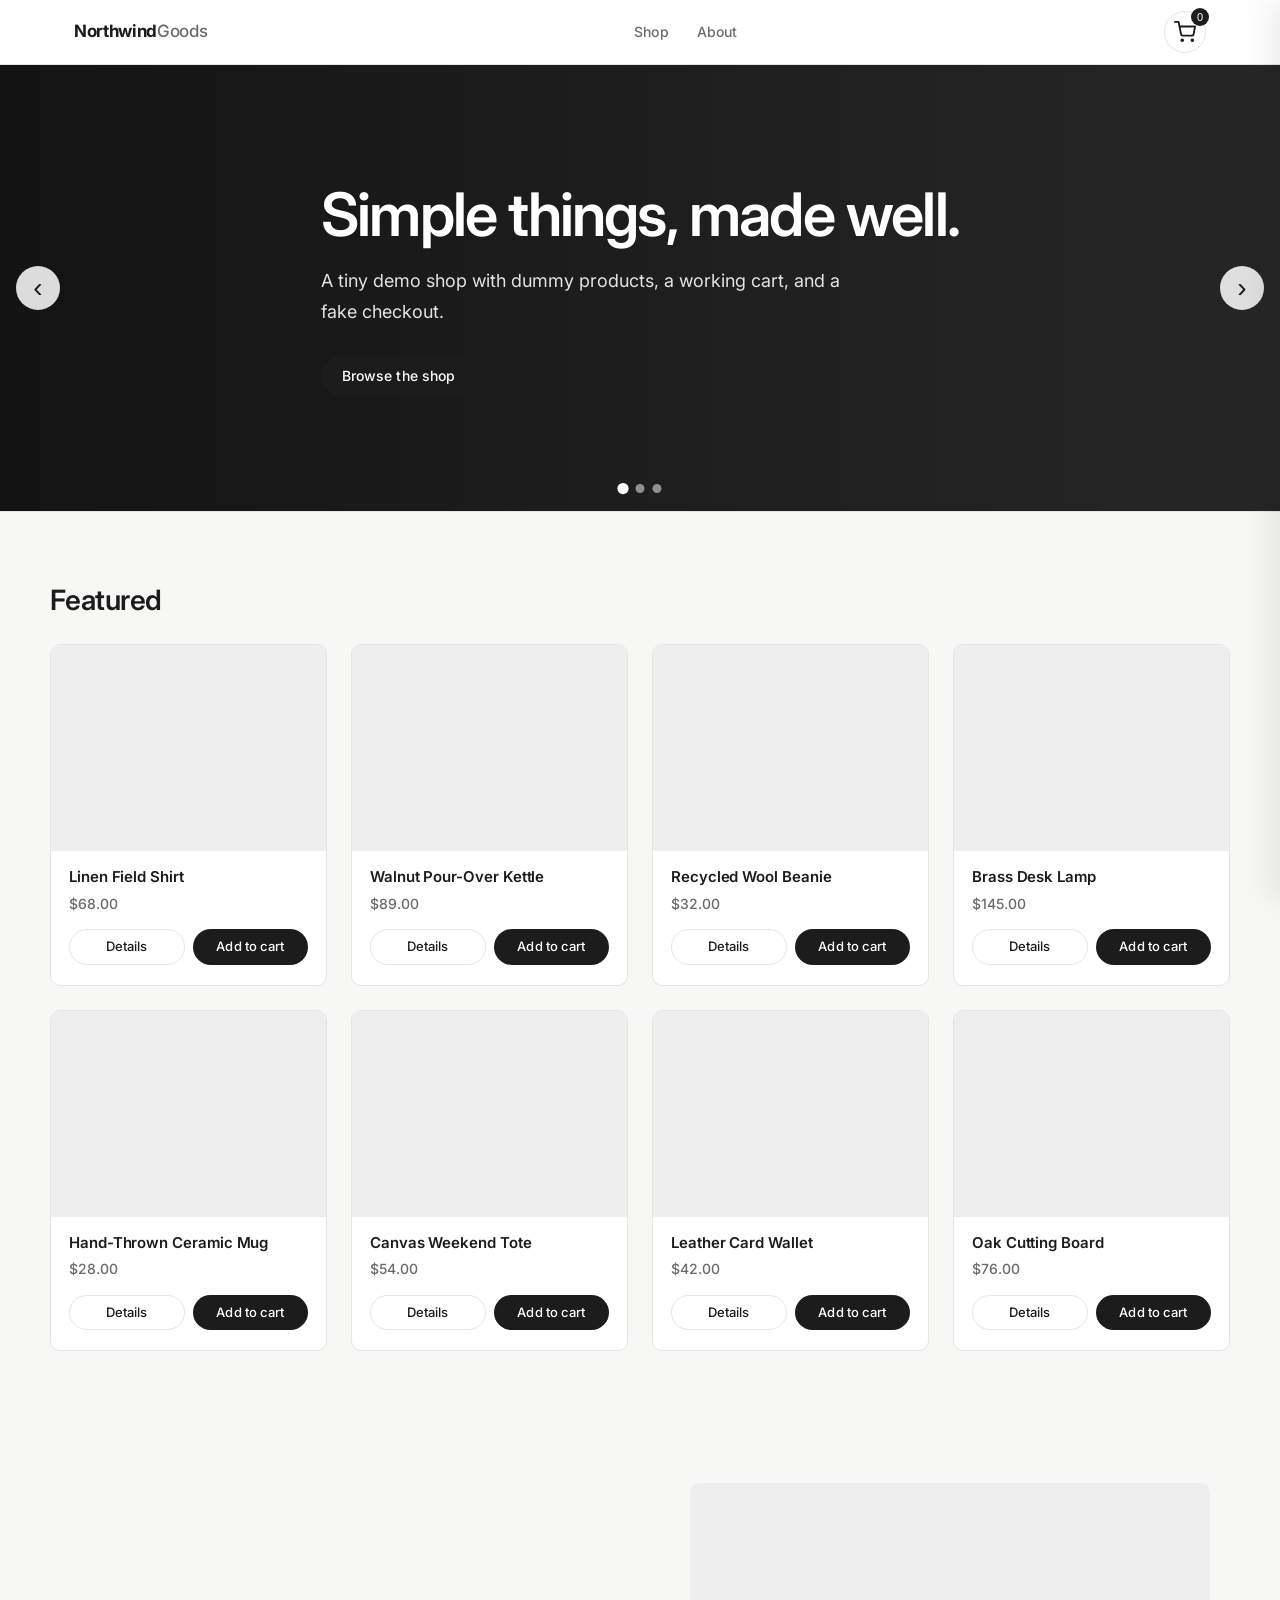
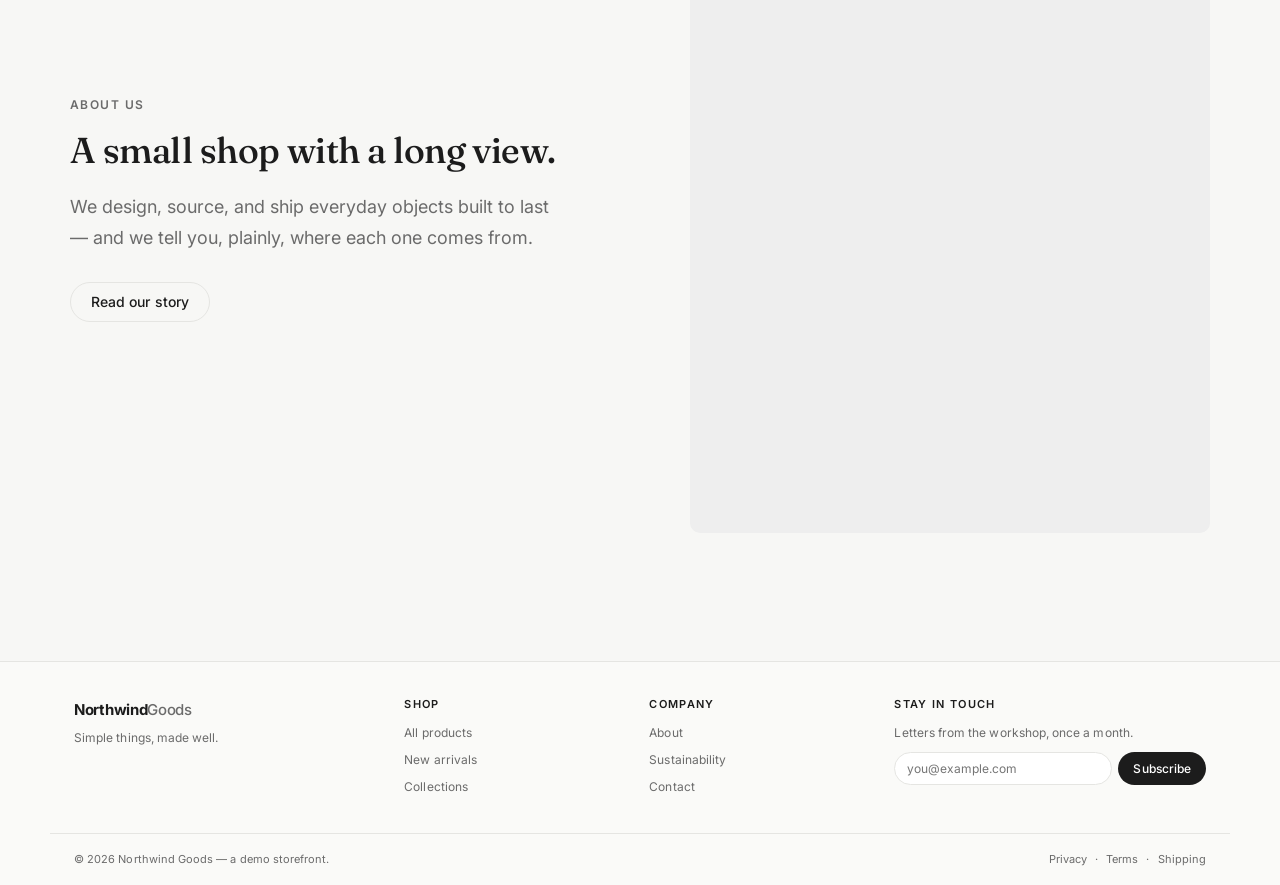
==== commit 0c645eb6: "Refine typography and tighten footer Typography: - Load Inter (sans) and Fraunces (serif) from Googl" ====
--- a/index.html
+++ b/index.html
@@ -4,6 +4,9 @@
   <meta charset="UTF-8" />
   <meta name="viewport" content="width=device-width, initial-scale=1.0" />
   <title>Northwind Goods — Simple Shop</title>
+  <link rel="preconnect" href="https://fonts.googleapis.com" />
+  <link rel="preconnect" href="https://fonts.gstatic.com" crossorigin />
+  <link rel="stylesheet" href="https://fonts.googleapis.com/css2?family=Inter:wght@400;500;600;700&family=Fraunces:opsz,wght@9..144,400;9..144,500;9..144,600;9..144,700&display=swap" />
   <link rel="stylesheet" href="styles.css" />
 </head>
 <body>
--- a/styles.css
+++ b/styles.css
@@ -9,26 +9,79 @@
   --danger: #c0392b;
   --shadow: 0 10px 30px rgba(0, 0, 0, 0.08);
   --radius: 10px;
+
+  /* Typography */
+  --font-sans: "Inter", -apple-system, BlinkMacSystemFont, "Segoe UI", Roboto, "Helvetica Neue", Arial, sans-serif;
+  --font-serif: "Fraunces", Georgia, "Times New Roman", serif;
+
+  /* Modular scale (1.250 — major third) */
+  --fs-xs: 12px;
+  --fs-sm: 13px;
+  --fs-base: 16px;
+  --fs-md: 18px;
+  --fs-lg: 22px;
+  --fs-xl: 28px;
+  --fs-2xl: 36px;
+  --fs-3xl: 48px;
+  --fs-4xl: 60px;
+
+  /* Line heights */
+  --lh-tight: 1.15;
+  --lh-snug: 1.3;
+  --lh-normal: 1.6;
+  --lh-relaxed: 1.75;
+
+  /* Letter spacing */
+  --ls-tight: -0.02em;
+  --ls-normal: 0;
+  --ls-wide: 0.04em;
+  --ls-wider: 0.12em;
 }
 
 * { box-sizing: border-box; }
+
+html { font-size: 16px; -webkit-font-smoothing: antialiased; -moz-osx-font-smoothing: grayscale; }
 
 html, body {
   margin: 0;
   padding: 0;
-  font-family: -apple-system, BlinkMacSystemFont, "Segoe UI", Roboto, Oxygen, Ubuntu, sans-serif;
+  font-family: var(--font-sans);
+  font-size: var(--fs-base);
+  font-weight: 400;
+  line-height: var(--lh-normal);
+  letter-spacing: var(--ls-normal);
   background: var(--bg);
   color: var(--text);
-  line-height: 1.5;
-}
+}
+
+p {
+  margin: 0 0 1em;
+  line-height: var(--lh-relaxed);
+}
+p:last-child { margin-bottom: 0; }
+
+h1, h2, h3, h4 {
+  font-family: var(--font-sans);
+  font-weight: 600;
+  line-height: var(--lh-tight);
+  letter-spacing: var(--ls-tight);
+  margin: 0 0 0.5em;
+  color: var(--text);
+}
+h1 { font-size: var(--fs-3xl); }
+h2 { font-size: var(--fs-xl); }
+h3 { font-size: var(--fs-lg); }
+h4 { font-size: var(--fs-base); text-transform: none; }
 
 .container {
-  max-width: 1100px;
+  max-width: 1180px;
   margin: 0 auto;
-  padding: 0 20px;
+  padding: 0 24px;
 }
 
 a { color: inherit; text-decoration: none; }
+
+::selection { background: var(--text); color: #fff; }
 
 /* Header */
 .site-header {
@@ -46,12 +99,19 @@
 }
 .logo {
   font-weight: 700;
-  font-size: 18px;
-  letter-spacing: -0.02em;
+  font-size: 17px;
+  letter-spacing: var(--ls-tight);
 }
 .logo span { color: var(--muted); font-weight: 500; }
-.main-nav { display: flex; gap: 20px; }
-.main-nav a { color: var(--muted); font-size: 14px; }
+.main-nav { display: flex; gap: 28px; }
+.main-nav a {
+  color: var(--muted);
+  font-size: 14px;
+  font-weight: 500;
+  letter-spacing: 0.005em;
+  padding: 4px 0;
+  transition: color 0.15s;
+}
 .main-nav a:hover { color: var(--text); }
 
 .cart-button {
@@ -121,17 +181,19 @@
   color: #fff;
 }
 .hero__content h1 {
-  font-size: 44px;
+  font-size: var(--fs-4xl);
   letter-spacing: -0.03em;
-  margin: 0 0 12px;
+  line-height: var(--lh-tight);
+  margin: 0 0 16px;
   color: #fff;
   max-width: 640px;
 }
 .hero__content p {
-  font-size: 18px;
-  color: rgba(255,255,255,0.85);
-  margin: 0 0 24px;
-  max-width: 560px;
+  font-size: var(--fs-md);
+  line-height: var(--lh-relaxed);
+  color: rgba(255,255,255,0.88);
+  margin: 0 0 28px;
+  max-width: 540px;
 }
 .hero__arrow {
   position: absolute;
@@ -185,9 +247,12 @@
   display: inline-block;
   border: 1px solid transparent;
   border-radius: 999px;
-  padding: 10px 18px;
+  padding: 11px 20px;
+  font-family: var(--font-sans);
   font-size: 14px;
   font-weight: 500;
+  letter-spacing: 0.005em;
+  line-height: 1.2;
   cursor: pointer;
   transition: background 0.15s, color 0.15s, border-color 0.15s;
 }
@@ -205,16 +270,16 @@
 .btn-outline:hover { background: #f0f0ee; }
 
 /* Products */
-.products-section { padding: 60px 0; }
+.products-section { padding: 72px 0; }
 .section-title {
-  font-size: 22px;
-  letter-spacing: -0.02em;
-  margin: 0 0 24px;
+  font-size: var(--fs-xl);
+  letter-spacing: var(--ls-tight);
+  margin: 0 0 28px;
 }
 .product-grid {
   display: grid;
   grid-template-columns: repeat(auto-fill, minmax(240px, 1fr));
-  gap: 20px;
+  gap: 24px;
 }
 .product-card {
   background: var(--surface);
@@ -235,19 +300,23 @@
   aspect-ratio: 4 / 3;
   background: #eee center/cover no-repeat;
 }
-.product-card__body { padding: 14px 16px 16px; }
+.product-card__body { padding: 16px 18px 20px; }
 .product-card__title {
-  margin: 0 0 4px;
+  margin: 0 0 6px;
   font-size: 15px;
   font-weight: 600;
+  line-height: 1.3;
+  letter-spacing: -0.005em;
 }
 .product-card__price {
   color: var(--muted);
   font-size: 14px;
-  margin-bottom: 12px;
+  font-weight: 500;
+  letter-spacing: 0;
+  margin-bottom: 14px;
 }
 .product-card__actions { display: flex; gap: 8px; }
-.product-card__actions .btn { flex: 1; padding: 8px 10px; font-size: 13px; }
+.product-card__actions .btn { flex: 1; padding: 9px 12px; font-size: 13px; }
 
 /* About */
 .about-section { padding: 40px 0 80px; color: var(--muted); }
@@ -263,35 +332,36 @@
   background: #fafaf8;
   border-top: 1px solid var(--border);
   color: var(--muted);
-  font-size: 14px;
-  line-height: 1.65;
-  letter-spacing: 0.01em;
-  margin-top: 80px;
-  padding: 64px 0 24px;
+  font-size: 12px;
+  line-height: 1.6;
+  letter-spacing: 0.005em;
+  margin-top: 48px;
+  padding: 36px 0 16px;
 }
 .site-footer__grid {
   display: grid;
   grid-template-columns: 1.4fr 1fr 1fr 1.4fr;
-  gap: 48px;
-  padding-bottom: 48px;
+  gap: 32px;
+  padding-bottom: 28px;
   border-bottom: 1px solid var(--border);
 }
 .site-footer__col h4,
 .site-footer__heading {
-  font-family: Georgia, "Times New Roman", serif;
+  font-family: var(--font-sans);
+  font-size: 11px;
+  font-weight: 600;
+  text-transform: uppercase;
+  letter-spacing: var(--ls-wider);
+  color: var(--text);
+  margin: 0 0 12px;
+}
+.site-footer__logo {
+  font-family: var(--font-sans);
   font-size: 15px;
-  font-weight: 600;
-  color: var(--text);
-  margin: 0 0 16px;
-  letter-spacing: 0;
-}
-.site-footer__logo {
-  font-family: Georgia, "Times New Roman", serif;
-  font-size: 22px;
   font-weight: 700;
-  letter-spacing: -0.01em;
-  color: var(--text);
-  margin-bottom: 8px;
+  letter-spacing: var(--ls-tight);
+  color: var(--text);
+  margin-bottom: 6px;
 }
 .site-footer__logo span {
   color: var(--muted);
@@ -299,31 +369,34 @@
 }
 .site-footer__tagline {
   margin: 0;
-  max-width: 280px;
+  max-width: 260px;
+  line-height: 1.6;
+  font-size: 12px;
 }
 .site-footer__list {
   list-style: none;
   margin: 0;
   padding: 0;
 }
-.site-footer__list li { margin-bottom: 10px; }
+.site-footer__list li { margin-bottom: 8px; }
 .site-footer__list a {
   color: var(--muted);
+  font-size: 12px;
   transition: color 0.15s;
 }
 .site-footer__list a:hover { color: var(--text); }
 .site-footer__newsletter {
   display: flex;
-  gap: 8px;
-  margin-top: 12px;
+  gap: 6px;
+  margin-top: 10px;
 }
 .site-footer__newsletter input {
   flex: 1;
   min-width: 0;
-  padding: 10px 12px;
+  padding: 8px 12px;
   border: 1px solid var(--border);
   border-radius: 999px;
-  font-size: 14px;
+  font-size: 12px;
   font-family: inherit;
   background: #fff;
   color: var(--text);
@@ -333,21 +406,22 @@
   outline-offset: 0;
 }
 .site-footer__newsletter .btn {
-  padding: 10px 16px;
-  font-size: 13px;
+  padding: 8px 14px;
+  font-size: 12px;
 }
 .site-footer__bottom {
   display: flex;
   justify-content: space-between;
   align-items: center;
   flex-wrap: wrap;
-  gap: 12px;
-  padding-top: 24px;
-  font-size: 13px;
-  color: var(--muted);
+  gap: 10px;
+  padding-top: 16px;
+  font-size: 11px;
+  color: var(--muted);
+  letter-spacing: 0.005em;
 }
 .site-footer__bottom p { margin: 0; }
-.site-footer__legal { display: inline-flex; gap: 10px; align-items: center; }
+.site-footer__legal { display: inline-flex; gap: 8px; align-items: center; }
 .site-footer__legal a { color: var(--muted); }
 .site-footer__legal a:hover { color: var(--text); }
 .visually-hidden {
@@ -363,14 +437,14 @@
 @media (max-width: 800px) {
   .site-footer__grid {
     grid-template-columns: 1fr 1fr;
-    gap: 32px;
+    gap: 24px;
   }
 }
 @media (max-width: 500px) {
-  .site-footer { padding: 48px 0 20px; }
+  .site-footer { margin-top: 36px; padding: 28px 0 14px; }
   .site-footer__grid {
     grid-template-columns: 1fr;
-    gap: 28px;
+    gap: 20px;
   }
   .site-footer__bottom { flex-direction: column; align-items: flex-start; }
 }
@@ -400,18 +474,26 @@
   padding: 16px 20px;
   border-bottom: 1px solid var(--border);
 }
-.cart-drawer__header h3 { margin: 0; font-size: 16px; }
+.cart-drawer__header h3 {
+  margin: 0;
+  font-size: 17px;
+  font-weight: 600;
+  letter-spacing: var(--ls-tight);
+}
 .cart-drawer__body { flex: 1; overflow-y: auto; padding: 16px 20px; }
 .cart-drawer__footer {
   border-top: 1px solid var(--border);
-  padding: 16px 20px;
+  padding: 18px 20px 20px;
 }
 .cart-total {
   display: flex;
   justify-content: space-between;
-  margin-bottom: 12px;
-  font-size: 15px;
-}
+  align-items: baseline;
+  margin-bottom: 14px;
+  font-size: 16px;
+  font-weight: 500;
+}
+.cart-total strong { font-size: 18px; font-weight: 600; }
 .cart-empty { color: var(--muted); text-align: center; margin-top: 30px; }
 
 .cart-item {
@@ -428,8 +510,8 @@
   background: #eee center/cover no-repeat;
   border-radius: 6px;
 }
-.cart-item__title { font-size: 14px; font-weight: 600; margin: 0 0 4px; }
-.cart-item__price { font-size: 13px; color: var(--muted); }
+.cart-item__title { font-size: 14px; font-weight: 600; margin: 0 0 4px; line-height: 1.35; }
+.cart-item__price { font-size: 13px; color: var(--muted); font-weight: 500; }
 .cart-item__qty {
   display: inline-flex;
   align-items: center;
@@ -521,18 +603,20 @@
   margin-bottom: 16px;
 }
 .product-detail__price {
-  font-size: 18px;
-  margin: 4px 0 12px;
-}
-.product-detail__desc { color: var(--muted); margin-bottom: 16px; }
+  font-size: 20px;
+  font-weight: 500;
+  margin: 6px 0 14px;
+  letter-spacing: var(--ls-tight);
+}
+.product-detail__desc { color: var(--muted); margin-bottom: 20px; line-height: var(--lh-relaxed); }
 
 /* Checkout */
-.checkout h3 { margin-top: 0; }
+.checkout h3 { margin-top: 0; font-size: 22px; }
 .checkout-summary {
   border: 1px solid var(--border);
   border-radius: 8px;
-  padding: 12px 14px;
-  margin-bottom: 16px;
+  padding: 14px 16px;
+  margin-bottom: 20px;
   font-size: 14px;
   color: var(--muted);
 }
@@ -540,16 +624,19 @@
 .checkout label {
   display: block;
   font-size: 13px;
-  margin: 12px 0 4px;
-  color: var(--muted);
+  font-weight: 500;
+  margin: 14px 0 6px;
+  color: var(--muted);
+  letter-spacing: 0.005em;
 }
 .checkout input {
   width: 100%;
-  padding: 10px 12px;
+  padding: 11px 14px;
   border: 1px solid var(--border);
   border-radius: 6px;
-  font-size: 14px;
+  font-size: 15px;
   font-family: inherit;
+  color: var(--text);
 }
 .checkout input:focus { outline: 2px solid var(--accent); outline-offset: 0; }
 .checkout__row { display: grid; grid-template-columns: 1fr 1fr; gap: 10px; }
@@ -560,10 +647,13 @@
 .checkout__success svg { color: #2ecc71; margin-bottom: 8px; }
 
 @media (max-width: 600px) {
-  .hero__content { padding: 50px 20px; }
-  .hero__content h1 { font-size: 32px; }
-  .hero__slide { min-height: 340px; }
+  h1 { font-size: var(--fs-xl); }
+  .hero__content { padding: 56px 24px; }
+  .hero__content h1 { font-size: var(--fs-2xl); }
+  .hero__content p { font-size: var(--fs-base); }
+  .hero__slide { min-height: 360px; }
   .hero__arrow { width: 36px; height: 36px; font-size: 22px; }
+  .product-card__actions .btn { padding: 9px 8px; font-size: 12px; }
   .checkout__row { grid-template-columns: 1fr; }
 }
 
@@ -580,23 +670,25 @@
 }
 .about-preview__eyebrow {
   text-transform: uppercase;
-  letter-spacing: 0.12em;
-  font-size: 12px;
-  color: var(--muted);
-  margin: 0 0 12px;
+  letter-spacing: var(--ls-wider);
+  font-size: var(--fs-xs);
+  font-weight: 600;
+  color: var(--muted);
+  margin: 0 0 14px;
 }
 .about-preview__title {
-  font-family: Georgia, "Times New Roman", serif;
-  font-size: 32px;
-  letter-spacing: -0.02em;
-  margin: 0 0 16px;
+  font-family: var(--font-serif);
+  font-weight: 500;
+  font-size: var(--fs-2xl);
+  letter-spacing: -0.015em;
+  margin: 0 0 18px;
   line-height: 1.2;
 }
 .about-preview__lede {
   color: var(--muted);
-  font-size: 16px;
-  line-height: 1.7;
-  margin: 0 0 24px;
+  font-size: var(--fs-md);
+  line-height: var(--lh-relaxed);
+  margin: 0 0 28px;
   max-width: 480px;
 }
 .about-preview__image {
@@ -609,36 +701,38 @@
   .about-preview {
     grid-template-columns: 1fr;
     gap: 32px;
-    padding: 40px 20px 60px;
+    padding: 48px 24px 64px;
   }
-  .about-preview__title { font-size: 26px; }
+  .about-preview__title { font-size: var(--fs-xl); }
 }
 
 /* About page */
 .about-page { background: var(--bg); }
 .page-hero {
-  padding: 80px 0 48px;
+  padding: 96px 0 56px;
   border-bottom: 1px solid var(--border);
   background: linear-gradient(180deg, #fff 0%, var(--bg) 100%);
 }
 .page-hero__eyebrow {
   text-transform: uppercase;
-  letter-spacing: 0.14em;
-  font-size: 12px;
-  color: var(--muted);
-  margin: 0 0 16px;
+  letter-spacing: var(--ls-wider);
+  font-size: var(--fs-xs);
+  font-weight: 600;
+  color: var(--muted);
+  margin: 0 0 18px;
 }
 .page-hero__title {
-  font-family: Georgia, "Times New Roman", serif;
-  font-size: 48px;
-  letter-spacing: -0.03em;
-  margin: 0 0 20px;
-  max-width: 720px;
-  line-height: 1.1;
+  font-family: var(--font-serif);
+  font-weight: 500;
+  font-size: var(--fs-4xl);
+  letter-spacing: -0.025em;
+  margin: 0 0 24px;
+  max-width: 760px;
+  line-height: 1.08;
 }
 .page-hero__lede {
-  font-size: 18px;
-  line-height: 1.7;
+  font-size: var(--fs-md);
+  line-height: var(--lh-relaxed);
   color: var(--muted);
   max-width: 640px;
   margin: 0;
@@ -647,32 +741,34 @@
 .about-stats {
   display: grid;
   grid-template-columns: repeat(4, 1fr);
-  gap: 24px;
-  padding: 56px 20px;
+  gap: 32px;
+  padding: 64px 24px;
   border-bottom: 1px solid var(--border);
 }
 .about-stats__item { text-align: left; }
 .about-stats__value {
-  font-family: Georgia, "Times New Roman", serif;
-  font-size: 40px;
+  font-family: var(--font-serif);
+  font-weight: 500;
+  font-size: 44px;
   letter-spacing: -0.02em;
   line-height: 1;
   color: var(--text);
-  margin-bottom: 8px;
+  margin-bottom: 10px;
 }
 .about-stats__label {
-  font-size: 13px;
+  font-size: var(--fs-sm);
   color: var(--muted);
   text-transform: uppercase;
-  letter-spacing: 0.08em;
+  letter-spacing: var(--ls-wide);
+  font-weight: 500;
 }
 
 .about-split {
   display: grid;
   grid-template-columns: 1fr 1fr;
-  gap: 64px;
-  align-items: center;
-  padding: 80px 20px;
+  gap: 72px;
+  align-items: center;
+  padding: 88px 24px;
 }
 .about-split--reverse .about-split__image { order: 2; }
 .about-split--reverse .about-split__text { order: 1; }
@@ -683,17 +779,18 @@
   border-radius: var(--radius);
 }
 .about-split__text h2 {
-  font-family: Georgia, "Times New Roman", serif;
-  font-size: 30px;
-  letter-spacing: -0.02em;
-  margin: 0 0 20px;
+  font-family: var(--font-serif);
+  font-weight: 500;
+  font-size: var(--fs-2xl);
+  letter-spacing: -0.015em;
+  margin: 0 0 22px;
   line-height: 1.2;
 }
 .about-split__text p {
   color: var(--muted);
-  font-size: 16px;
-  line-height: 1.75;
-  margin: 0 0 16px;
+  font-size: var(--fs-base);
+  line-height: var(--lh-relaxed);
+  margin: 0 0 18px;
 }
 .about-beliefs {
   list-style: none;
@@ -701,21 +798,22 @@
   padding: 0;
 }
 .about-beliefs li {
-  padding: 16px 0;
+  padding: 18px 0;
   border-bottom: 1px solid var(--border);
   color: var(--muted);
-  font-size: 16px;
-  line-height: 1.7;
+  font-size: var(--fs-base);
+  line-height: var(--lh-relaxed);
 }
 .about-beliefs li:last-child { border-bottom: 0; }
 .about-beliefs strong { color: var(--text); font-weight: 600; }
 
-.about-team-section { padding: 80px 20px; }
+.about-team-section { padding: 88px 24px; }
 .about-team-section__lede {
   color: var(--muted);
-  font-size: 16px;
+  font-size: var(--fs-md);
+  line-height: var(--lh-relaxed);
   max-width: 560px;
-  margin: -8px 0 32px;
+  margin: -8px 0 36px;
 }
 .about-team {
   display: grid;
@@ -733,22 +831,25 @@
   aspect-ratio: 1 / 1;
   background: #eee center/cover no-repeat;
 }
-.about-team__info { padding: 16px 18px 20px; }
+.about-team__info { padding: 18px 20px 22px; }
 .about-team__name {
-  font-family: Georgia, "Times New Roman", serif;
-  font-size: 18px;
-  margin: 0 0 2px;
+  font-family: var(--font-serif);
+  font-weight: 500;
+  font-size: var(--fs-lg);
+  letter-spacing: -0.01em;
+  margin: 0 0 4px;
 }
 .about-team__role {
-  font-size: 13px;
-  color: var(--muted);
-  margin: 0 0 10px;
+  font-size: var(--fs-xs);
+  font-weight: 600;
+  color: var(--muted);
+  margin: 0 0 12px;
   text-transform: uppercase;
-  letter-spacing: 0.08em;
-}
-.about-team__bio { font-size: 14px; color: var(--muted); line-height: 1.6; margin: 0; }
-
-.about-timeline-section { padding: 40px 20px 80px; }
+  letter-spacing: var(--ls-wide);
+}
+.about-team__bio { font-size: 14px; color: var(--muted); line-height: 1.7; margin: 0; }
+
+.about-timeline-section { padding: 48px 24px 88px; }
 .about-timeline {
   list-style: none;
   margin: 0;
@@ -757,66 +858,69 @@
 }
 .about-timeline li {
   position: relative;
-  padding: 8px 0 24px 28px;
+  padding: 8px 0 28px 32px;
 }
 .about-timeline li::before {
   content: "";
   position: absolute;
   left: -7px;
-  top: 14px;
+  top: 16px;
   width: 12px;
   height: 12px;
   border-radius: 999px;
   background: var(--accent);
 }
 .about-timeline__year {
-  font-family: Georgia, "Times New Roman", serif;
-  font-size: 18px;
-  color: var(--text);
-  margin: 0 0 4px;
+  font-family: var(--font-serif);
+  font-weight: 500;
+  font-size: var(--fs-lg);
+  color: var(--text);
+  letter-spacing: -0.01em;
+  margin: 0 0 6px;
 }
 .about-timeline__text {
   font-size: 15px;
   color: var(--muted);
-  line-height: 1.7;
+  line-height: var(--lh-relaxed);
   max-width: 640px;
   margin: 0;
 }
 
-.about-cta { padding: 20px 20px 80px; }
+.about-cta { padding: 24px 24px 88px; }
 .about-cta__card {
   background: var(--surface);
   border: 1px solid var(--border);
   border-radius: var(--radius);
-  padding: 48px;
+  padding: 56px 48px;
   text-align: center;
 }
 .about-cta__card h2 {
-  font-family: Georgia, "Times New Roman", serif;
-  font-size: 28px;
-  letter-spacing: -0.02em;
-  margin: 0 0 12px;
+  font-family: var(--font-serif);
+  font-weight: 500;
+  font-size: var(--fs-2xl);
+  letter-spacing: -0.015em;
+  margin: 0 0 14px;
 }
 .about-cta__card p {
   color: var(--muted);
-  font-size: 16px;
-  line-height: 1.7;
+  font-size: var(--fs-base);
+  line-height: var(--lh-relaxed);
   max-width: 520px;
-  margin: 0 auto 24px;
+  margin: 0 auto 28px;
 }
 .about-cta__card a { color: var(--text); text-decoration: underline; }
 
 @media (max-width: 800px) {
-  .page-hero { padding: 60px 0 36px; }
-  .page-hero__title { font-size: 34px; }
-  .page-hero__lede { font-size: 16px; }
-  .about-stats { grid-template-columns: repeat(2, 1fr); gap: 28px; padding: 40px 20px; }
-  .about-stats__value { font-size: 32px; }
-  .about-split { grid-template-columns: 1fr; gap: 32px; padding: 56px 20px; }
+  .page-hero { padding: 72px 0 40px; }
+  .page-hero__title { font-size: var(--fs-2xl); }
+  .page-hero__lede { font-size: var(--fs-base); }
+  .about-stats { grid-template-columns: repeat(2, 1fr); gap: 32px; padding: 48px 24px; }
+  .about-stats__value { font-size: 36px; }
+  .about-split { grid-template-columns: 1fr; gap: 36px; padding: 64px 24px; }
   .about-split--reverse .about-split__image { order: 0; }
   .about-split--reverse .about-split__text { order: 0; }
   .about-team { grid-template-columns: repeat(2, 1fr); }
-  .about-cta__card { padding: 32px 24px; }
+  .about-cta__card { padding: 36px 28px; }
 }
 @media (max-width: 500px) {
   .about-team { grid-template-columns: 1fr; }
